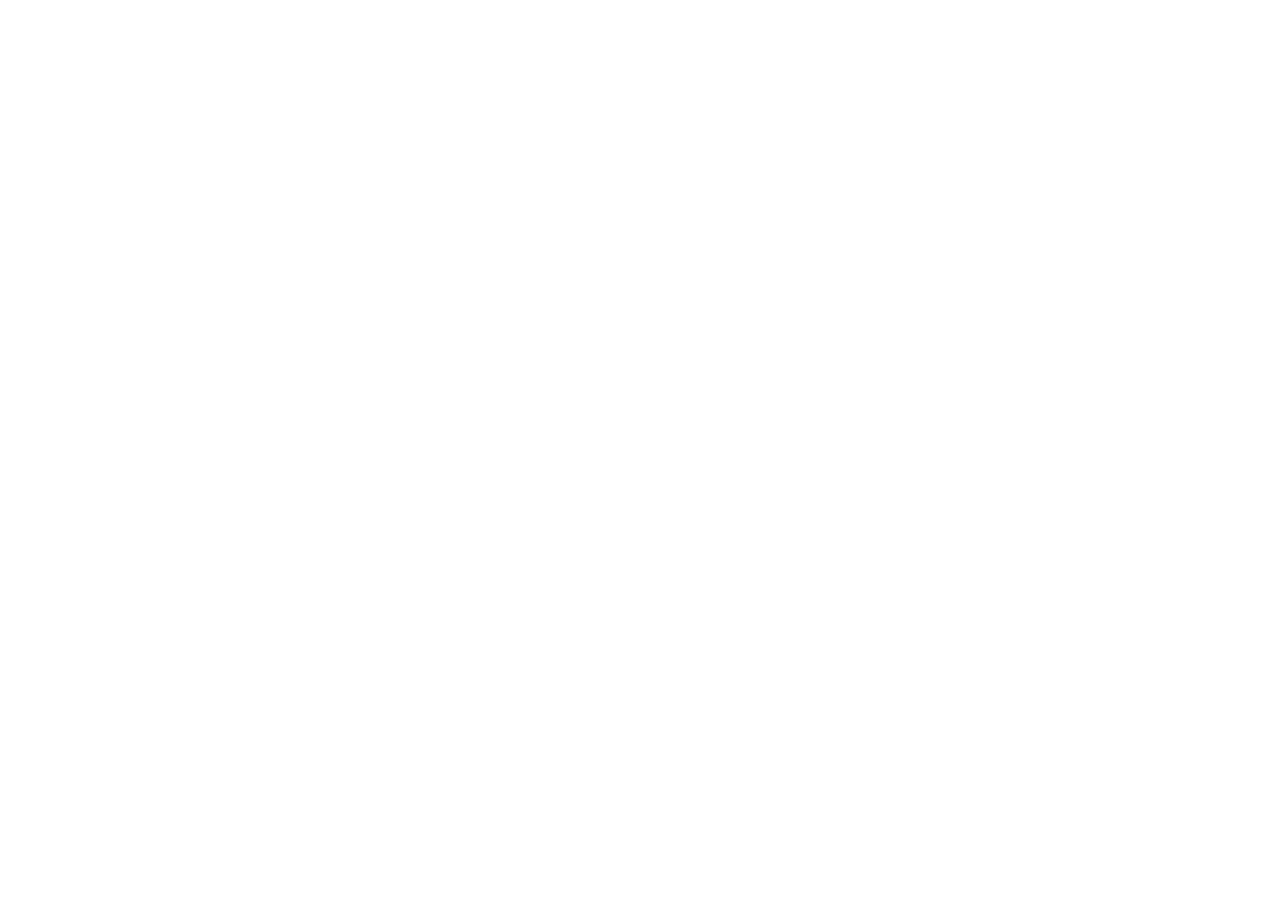
==== index.html @ 6f19cca4 "Matias" ====
<!doctype html>
<html>
<head>
<meta charset="utf-8">
<link type="text/css" rel="stylesheet" href="css/estilo.css">
<link rel="stylesheet" href="https://use.fontawesome.com/releases/v5.2.0/css/all.css" integrity="sha384-hWVjflwFxL6sNzntih27bfxkr27PmbbK/iSvJ+a4+0owXq79v+lsFkW54bOGbiDQ" crossorigin="anonymous">


<title>Home - tituloPagina</title>
</head>

<body>
</body>
</html>
---- css/estilo.css ----
@charset "utf-8";
/* CSS Document */
/*@import url('https://fonts.googleapis.com/css?family=Roboto:300,400,500,700');*/

h1{
font-family:'Roboto', sans-serif;
font-weight: 300;
	
}

.menu{
	
}

.footer{
	
}
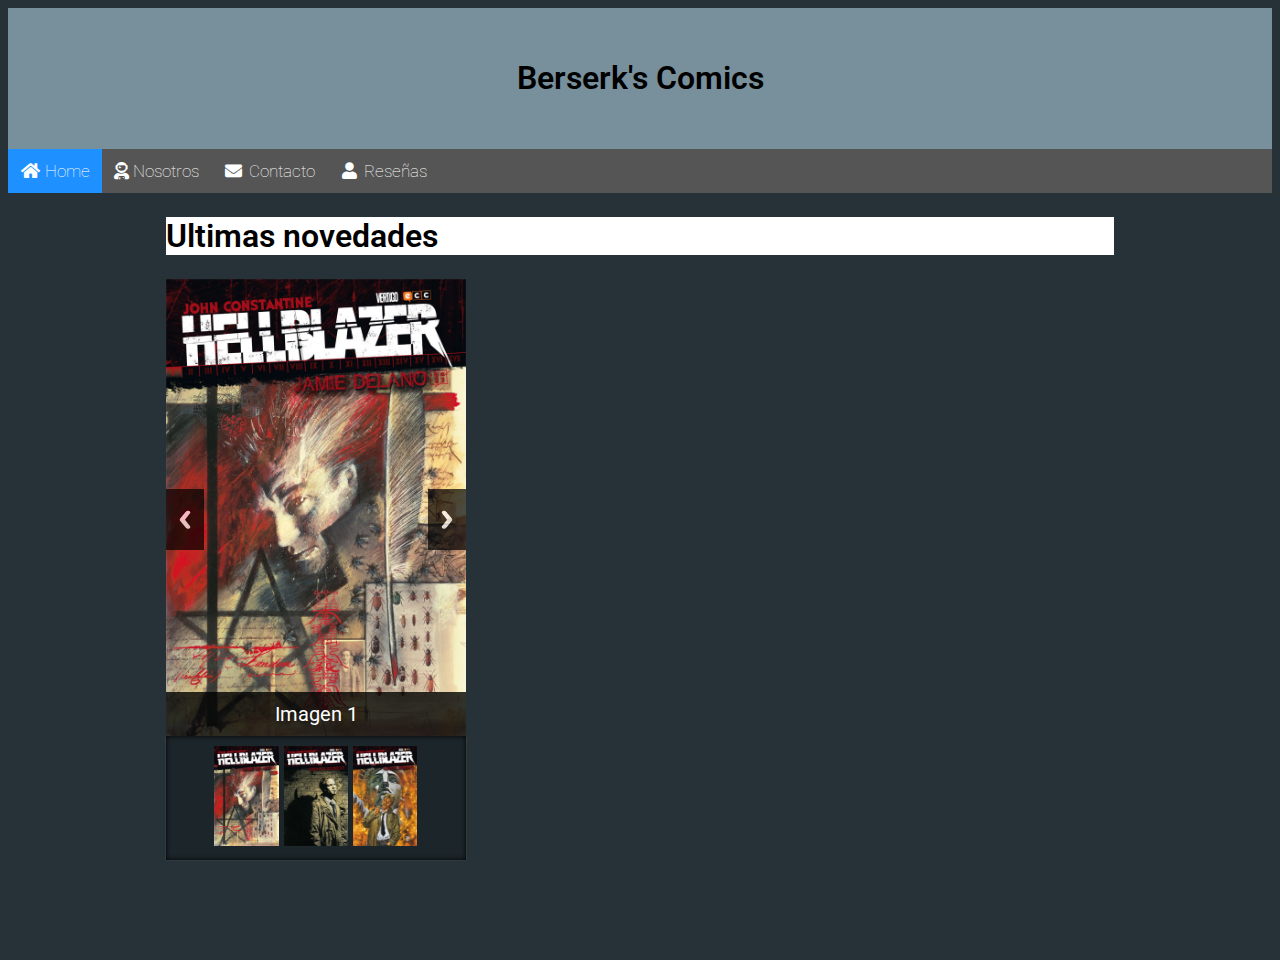
==== commit 19f7f8cd: "Adding slides" ====
--- a/index.html
+++ b/index.html
@@ -2,13 +2,44 @@
 <html>
 <head>
 <meta charset="utf-8">
+<meta name="viewport" content="width=device-width, initial-scale=1.0">
 <link type="text/css" rel="stylesheet" href="css/estilo.css">
-<link rel="stylesheet" href="https://use.fontawesome.com/releases/v5.2.0/css/all.css" integrity="sha384-hWVjflwFxL6sNzntih27bfxkr27PmbbK/iSvJ+a4+0owXq79v+lsFkW54bOGbiDQ" crossorigin="anonymous">
+<link href="css/fontawesome-all.css" type="text/css" rel="stylesheet">
+<link href="https://fonts.googleapis.com/css?family=Roboto:300,400,500,700" rel="stylesheet">
+<link type="text/css" href="css/responsiveslides.css" rel="stylesheet">
+<script src="http://ajax.googleapis.com/ajax/libs/jquery/1.8.3/jquery.min.js"></script>
+<script src="js/responsiveslides.min.js"></script>
+<script src="js/slides.js"></script>	
+<title>Home - Berserk's Comics</title>
+</head>
+<!-- CUERPO --> 
+<body>
+<div class="header">
+	<h1> Berserk's Comics </h1>
+</div>
+<div class="navbar" id="navbar">
+  <a class="active" href="#"><i class="fa fa-fw fa-home"></i> Home</a> 
+  <a href="about.html"><i class="fas fa-user-astronaut"></i> Nosotros</a> 
+  <a href="Contact.html"><i class="fa fa-fw fa-envelope"></i> Contacto</a> 
+  <a href="reseña.html"><i class="fa fa-fw fa-user"></i> Reseñas</a>
+</div>
 
-
-<title>Home - tituloPagina</title>
-</head>
-
-<body>
+<div class="container">
+	<h1 class="my-3 left">Ultimas novedades</h1>
+	<div class="slides_container">
+	<ul class="rslides" id="novedades">
+	<li><img src="images/1.jpg" alt=""><p class="texto">Imagen 1</p></li>
+    <li><img src="images/2.jpg" alt=""><p class="texto">Imagen 2</p></li>
+    <li><img src="images/3.jpg" alt=""><p class="texto">Imagen 3</p></li>
+    </ul>
+    <ul class="rslides_tabs" id="lista">
+      <li><a href="#"><img src="images/1_tn.jpg" alt=""></a></li>
+      <li><a href="#"><img src="images/2_tn.jpg" alt=""></a></li>
+      <li><a href="#"><img src="images/3_tn.jpg" alt=""></a></li>
+    </ul>
+    </div>
+</div>
+	<script src="js/topnav.js"></script>
+	
 </body>
 </html>
--- a/css/estilo.css
+++ b/css/estilo.css
@@ -1,17 +1,308 @@
 @charset "utf-8";
 /* CSS Document */
-/*@import url('https://fonts.googleapis.com/css?family=Roboto:300,400,500,700');*/
-
+body{
+	background: #263238;
+	font-family:'Roboto', sans-serif;
+}
 h1{
-font-family:'Roboto', sans-serif;
-font-weight: 300;
-	
-}
-
-.menu{
-	
-}
-
+font-weight: 600;
+}
+/* Cabecera */
+.header{
+	text-align: center;
+	background: #78909C;
+	padding: 30px;
+	margin-left: auto;
+	margin-right: auto;
+}
+/* Fin cabecera */
+.container{
+	width: 75%;
+	text-align: center;
+	background-color: #FFFFFF;
+	margin-left: auto;
+	margin-right: auto;
+	z-index: auto;
+}
+.left{
+	text-align: left;
+}
+/* MENU */
+.navbar {
+  background-color: #555;
+  overflow: auto;
+	margin: auto;
+	z-index: 3;
+}
+
+/* MENU - links */
+.navbar a {
+  float: left;
+  text-align: center;
+  padding: 12px;
+  color: white;
+  text-decoration: none;
+  font-size: 17px;
+font-family: 'Roboto', sans-serif;
+	font-weight: 100;
+}
+
+/* MENU - links con mouse encima*/
+.navbar a:hover {
+  background-color: #000;
+}
+
+/* MENU - Activo */
+.active {
+  background-color: dodgerblue;
+}
+
+/* MENU Magia responsive  */
+
+.content{
+	padding: 10px;
+}
+/* Menu pegado */
+.static {
+  position: fixed;
+  top: 0;
+  left: 0;
+}
+
+.static + .content {
+  padding-top: 0px;
+}
+/* FORMULARIO */
+.my-3{
+	margin-bottom:24px;
+	margin-top:24px;
+}
+label {
+    display:block;
+    margin-top:20px;
+	text-align: left;
+    letter-spacing:1px;
+	font-size: 16px;
+}
+.formulario {
+    display:block;
+    margin:0 auto;
+    width:510px;
+    color: darkslategray;
+    
+}
+form {
+    margin:0 auto;
+    width:400px;
+}
+ 
+input, textarea {
+    width:380px;
+    height:27px;
+    background:#FFF;
+    border:2px solid violet;
+    padding:10px;
+    margin-top:5px;
+    color:white;
+}
+ 
+textarea {
+    height:150px;
+}
+ 
+#submit {
+    width:85px;
+    height:35px;
+    border:none;
+    margin-top:20px;
+    cursor:pointer;
+	margin-bottom: 20px;
+}
+.error{
+	border:medium solid red;
+}
 .footer{
 	
 }
+
+/* Slides */
+.rslides {
+  margin: 0 auto 40px;
+  }
+
+.slides_container {
+  margin-bottom: 50px;
+  position: relative;
+  float: left;
+  width: auto;
+  }
+
+.slides {
+  position: relative;
+  list-style: none;
+  overflow: hidden;
+  width: 100%;
+  padding: 0;
+  margin: 0;
+  }
+
+.slides li {
+  position: absolute;
+  width: 100%;
+  left: 0;
+  top: 0;
+  }
+
+.slides img {
+  display: block;
+  position: relative;
+  z-index: 1;
+  height: auto;
+  width: 100%;
+  border: 0;
+  }
+
+.slides .texto {
+  display: block;
+  position: absolute;
+  z-index: 2;
+  font-size: 20px;
+  text-shadow: none;
+  color: #fff;
+  background: #000;
+  background: rgba(0,0,0, .8);
+  left: 0;
+  right: 0;
+  bottom: 0;
+  padding: 10px 20px;
+  margin: 0;
+  max-width: none;
+  }
+
+.slides_nav {
+  position: absolute;
+  -webkit-tap-highlight-color: rgba(0,0,0,0);
+  top: 57%;
+  left: 0;
+  opacity: 0.7;
+  z-index: 2;
+  text-indent: -9999px;
+  overflow: hidden;
+  text-decoration: none;
+  height: 61px;
+  width: 38px;
+  background: transparent url(../images/themes.gif)no-repeat left top;
+  margin-top: -150px;
+  }
+
+.slides_nav:active {
+  opacity: 1.0;
+  }
+
+.slides_nav.next {
+  left: auto;
+  background-position: right top;
+  right: 0;
+  }
+
+#lista a {
+  display: inline-block;
+}
+
+#lista img {
+  float: left;
+}
+
+#lista .rslides_here a {
+  background: transparent;
+  box-shadow: 0 0 0 2px #666;
+}
+
+#lista a {
+  padding: 0;
+}
+
+.rslides_tabs {
+  list-style: none;
+  padding: 0;
+  background: rgba(0,0,0,.25);
+  box-shadow: 0 0 1px rgba(255,255,255,.3), inset 0 0 5px rgba(0,0,0,1.0);
+  -moz-box-shadow: 0 0 1px rgba(255,255,255,.3), inset 0 0 5px rgba(0,0,0,1.0);
+  -webkit-box-shadow: 0 0 1px rgba(255,255,255,.3), inset 0 0 5px rgba(0,0,0,1.0);
+  font-size: 18px;
+  list-style: none;
+  margin: 0 auto 50px;
+  max-width: 540px;
+  padding: 10px 0;
+  text-align: center;
+  width: 100%;
+  }
+
+.rslides_tabs li {
+  display: inline;
+  float: none;
+  margin-right: 1px;
+  }
+
+.rslides_tabs a {
+  width: auto;
+  line-height: 20px;
+  padding: 9px 20px;
+  height: auto;
+  background: transparent;
+  display: inline;
+  }
+
+.rslides_tabs li:first-child {
+  margin-left: 0;
+  }
+
+.rslides_tabs .rslides_here a {
+  background: rgba(255,255,255,.1);
+  color: #fff;
+  font-weight: bold;
+  }
+
+@media screen and (min-width: 767px) {
+.static {
+  position: fixed;
+  top: 0;
+  width: 100%;
+}
+}
+@media screen and (min-width: 360px) {
+.static {
+  position: fixed;
+  top: 0;
+  width: 100%;
+}
+}
+@media screen and (max-width: 360px) {
+  .navbar a {
+    float: none;
+    display: block;
+  }
+	.navbar{
+		margin: auto;
+	}
+	.static{
+		width: 100%;
+	}
+	body{
+		margin-left: 0px;
+		margin-right: 0px;
+	}
+}
+
+@media screen and (max-width: 600px) {
+  h1 {
+    font: 24px/50px "Helvetica Neue", Helvetica, Arial, sans-serif;
+    }
+  .callbacks_nav {
+    top: 47%;
+	}
+	.static{
+		width: 100%;
+	}
+  }
+
--- a/css/responsiveslides.css
+++ b/css/responsiveslides.css
@@ -0,0 +1,33 @@
+/*! http://responsiveslides.com v1.55 by @viljamis */
+
+.rslides {
+  position: relative;
+  list-style: none;
+  overflow: hidden;
+  width: 100%;
+  padding: 0;
+  margin: 0;
+  }
+
+.rslides li {
+  -webkit-backface-visibility: hidden;
+  position: absolute;
+  display: none;
+  width: 100%;
+  left: 0;
+  top: 0;
+  }
+
+.rslides li:first-child {
+  position: relative;
+  display: block;
+  float: left;
+  }
+
+.rslides img {
+  display: block;
+  height: auto;
+  float: left;
+  width: 100%;
+  border: 0;
+  }
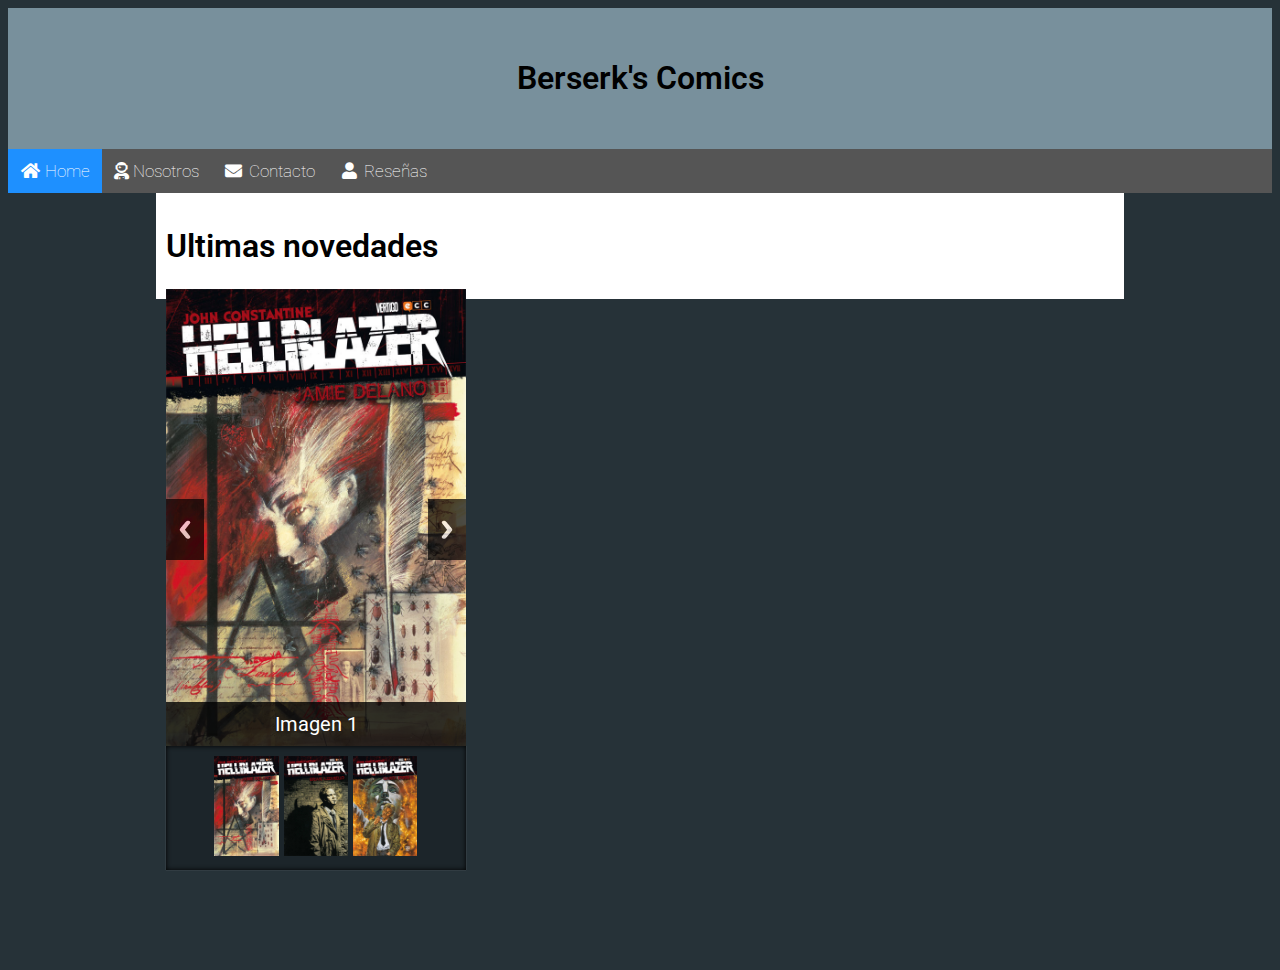
==== commit d4b05519: "Adding about and repair formulary" ====
--- a/index.html
+++ b/index.html
@@ -1,45 +1,54 @@
 <!doctype html>
 <html>
-<head>
-<meta charset="utf-8">
-<meta name="viewport" content="width=device-width, initial-scale=1.0">
-<link type="text/css" rel="stylesheet" href="css/estilo.css">
-<link href="css/fontawesome-all.css" type="text/css" rel="stylesheet">
-<link href="https://fonts.googleapis.com/css?family=Roboto:300,400,500,700" rel="stylesheet">
-<link type="text/css" href="css/responsiveslides.css" rel="stylesheet">
-<script src="http://ajax.googleapis.com/ajax/libs/jquery/1.8.3/jquery.min.js"></script>
-<script src="js/responsiveslides.min.js"></script>
-<script src="js/slides.js"></script>	
-<title>Home - Berserk's Comics</title>
-</head>
-<!-- CUERPO --> 
-<body>
-<div class="header">
-	<h1> Berserk's Comics </h1>
-</div>
-<div class="navbar" id="navbar">
-  <a class="active" href="#"><i class="fa fa-fw fa-home"></i> Home</a> 
-  <a href="about.html"><i class="fas fa-user-astronaut"></i> Nosotros</a> 
-  <a href="Contact.html"><i class="fa fa-fw fa-envelope"></i> Contacto</a> 
-  <a href="reseña.html"><i class="fa fa-fw fa-user"></i> Reseñas</a>
-</div>
 
-<div class="container">
-	<h1 class="my-3 left">Ultimas novedades</h1>
-	<div class="slides_container">
-	<ul class="rslides" id="novedades">
-	<li><img src="images/1.jpg" alt=""><p class="texto">Imagen 1</p></li>
-    <li><img src="images/2.jpg" alt=""><p class="texto">Imagen 2</p></li>
-    <li><img src="images/3.jpg" alt=""><p class="texto">Imagen 3</p></li>
-    </ul>
-    <ul class="rslides_tabs" id="lista">
-      <li><a href="#"><img src="images/1_tn.jpg" alt=""></a></li>
-      <li><a href="#"><img src="images/2_tn.jpg" alt=""></a></li>
-      <li><a href="#"><img src="images/3_tn.jpg" alt=""></a></li>
-    </ul>
-    </div>
-</div>
-	<script src="js/topnav.js"></script>
-	
-</body>
+    <head>
+        <meta charset="utf-8">
+        <meta name="viewport" content="width=device-width, initial-scale=1.0">
+        <link type="text/css" rel="stylesheet" href="css/estilo.css">
+        <link href="css/fontawesome-all.css" type="text/css" rel="stylesheet">
+        <link href="https://fonts.googleapis.com/css?family=Roboto:300,400,500,700" rel="stylesheet">
+        <link type="text/css" href="css/responsiveslides.css" rel="stylesheet">
+        <script src="http://ajax.googleapis.com/ajax/libs/jquery/1.8.3/jquery.min.js"></script>
+        <script src="js/responsiveslides.min.js"></script>
+        <script src="js/slides.js"></script>	
+
+        <!--favicon-->
+        <link rel="icon" href="images/home.png">
+
+
+
+        <title>Home - Berserk's Comics</title>
+    </head>
+
+    <!-- CUERPO --> 
+
+    <body>
+        <div class="header">
+            <h1> Berserk's Comics </h1>
+        </div>
+        <div class="navbar" id="navbar">
+            <a class="active" href="#"><i class="fa fa-fw fa-home"></i> Home</a> 
+            <a href="about.html"><i class="fas fa-user-astronaut"></i> Nosotros</a> 
+            <a href="Contact.html"><i class="fa fa-fw fa-envelope"></i> Contacto</a> 
+            <a href="reseña.html"><i class="fa fa-fw fa-user"></i> Reseñas</a>
+        </div>
+
+        <div class="container">
+            <h1 class="my-3 left">Ultimas novedades</h1>
+            <div class="slides_container">
+                <ul class="rslides" id="novedades">
+                    <li><img src="images/1.jpg" alt=""><p class="texto">Imagen 1</p></li>
+                    <li><img src="images/2.jpg" alt=""><p class="texto">Imagen 2</p></li>
+                    <li><img src="images/3.jpg" alt=""><p class="texto">Imagen 3</p></li>
+                </ul>
+                <ul class="rslides_tabs" id="lista">
+                    <li><a href="#"><img src="images/1_tn.jpg" alt=""></a></li>
+                    <li><a href="#"><img src="images/2_tn.jpg" alt=""></a></li>
+                    <li><a href="#"><img src="images/3_tn.jpg" alt=""></a></li>
+                </ul>
+            </div>
+        </div>
+        <script src="js/topnav.js"></script>
+
+    </body>
 </html>
--- a/css/estilo.css
+++ b/css/estilo.css
@@ -1,308 +1,404 @@
 @charset "utf-8";
 /* CSS Document */
+
 body{
-	background: #263238;
-	font-family:'Roboto', sans-serif;
-}
+    background: #263238;
+    font-family:'Roboto', sans-serif;
+}
+
 h1{
-font-weight: 600;
-}
+    font-weight: 600;
+}
+
 /* Cabecera */
 .header{
-	text-align: center;
-	background: #78909C;
-	padding: 30px;
-	margin-left: auto;
-	margin-right: auto;
+    text-align: center;
+    background: #78909C;
+    padding: 30px;
+    margin-left: auto;
+    margin-right: auto;
 }
 /* Fin cabecera */
+
 .container{
-	width: 75%;
-	text-align: center;
-	background-color: #FFFFFF;
-	margin-left: auto;
-	margin-right: auto;
-	z-index: auto;
+    width: 75%;
+    text-align: center;
+    background-color: #FFFFFF;
+    margin-left: auto;
+    margin-right: auto;
+    z-index: auto;
+    padding: 10px;
 }
 .left{
-	text-align: left;
-}
+    text-align: left;
+}
+
 /* MENU */
 .navbar {
-  background-color: #555;
-  overflow: auto;
-	margin: auto;
-	z-index: 3;
+    background-color: #555;
+    overflow: auto;
+    margin: auto;
+    z-index: 3;
 }
 
 /* MENU - links */
 .navbar a {
-  float: left;
-  text-align: center;
-  padding: 12px;
-  color: white;
-  text-decoration: none;
-  font-size: 17px;
-font-family: 'Roboto', sans-serif;
-	font-weight: 100;
+    float: left;
+    text-align: center;
+    padding: 12px;
+    color: white;
+    text-decoration: none;
+    font-size: 17px;
+    font-family: 'Roboto', sans-serif;
+    font-weight: 100;
 }
 
 /* MENU - links con mouse encima*/
 .navbar a:hover {
-  background-color: #000;
+    background-color: #000;
 }
 
 /* MENU - Activo */
 .active {
-  background-color: dodgerblue;
+    background-color: dodgerblue;
 }
 
 /* MENU Magia responsive  */
 
 .content{
-	padding: 10px;
+    padding: 10px;
 }
 /* Menu pegado */
 .static {
-  position: fixed;
-  top: 0;
-  left: 0;
+    position: fixed;
+    top: 0;
+    left: 0;
 }
 
 .static + .content {
-  padding-top: 0px;
-}
+    padding-top: 0px;
+}
+
+/* Contenedor de About */
+
+.row:after {
+    content: "";
+    display: table;
+    clear: both;
+}
+
+
+/* ESTILOS PARA CARDS */
+.card {
+    box-shadow: 0 4px 8px 0 rgba(0, 0, 0, 0.2);
+    max-width: 300px;
+    margin: 15px;
+    text-align: center;
+    float: left;
+
+}
+
+.title {
+    color: grey;
+    font-size: 18px;
+}
+
+button {
+    border: none;
+    outline: 0;
+    display: inline-block;
+    padding: 8px;
+    color: white;
+    background-color: #000;
+    text-align: center;
+    cursor: pointer;
+    width: 100%;
+    font-size: 18px;
+}
+
+a {
+    text-decoration: none;
+    font-size: 22px;
+    color: black;
+}
+
+button:hover, a:hover {
+    opacity: 0.7;
+}
+
+
+/* On mouse-over, add a deeper shadow */
+.card:hover {
+    box-shadow: 0 8px 16px 0 rgba(0,0,0,0.2);
+}
+
+/* Add some padding inside the card container */
+.contenedor {
+    padding: 2px 16px;
+}
+
+
 /* FORMULARIO */
+
 .my-3{
-	margin-bottom:24px;
-	margin-top:24px;
-}
+    margin-bottom:24px;
+    margin-top:24px;
+}
+
 label {
     display:block;
     margin-top:20px;
-	text-align: left;
+    text-align: left;
     letter-spacing:1px;
-	font-size: 16px;
+    font-size: 16px;
+    font-weight: bold;
+    margin-bottom: 5px;
+
+
 }
 .formulario {
-    display:block;
-    margin:0 auto;
-    width:510px;
     color: darkslategray;
-    
-}
+    background-color: #f2f2f2;
+    padding: 20px;
+    border-radius: 5px;
+}
+
 form {
     margin:0 auto;
-    width:400px;
-}
- 
+    width:100%;
+}
+
 input, textarea {
-    width:380px;
+    /*width:380px;*/
+    float: left;
+    width: 95%;
     height:27px;
     background:#FFF;
     border:2px solid violet;
+    border-radius: 3px;
     padding:10px;
-    margin-top:5px;
-    color:white;
-}
- 
+    margin-bottom: 10px;
+    color:darkblue;
+    resize: vertical;
+}
+
 textarea {
     height:150px;
 }
- 
+
 #submit {
     width:85px;
     height:35px;
     border:none;
-    margin-top:20px;
+    margin-top:5px;
     cursor:pointer;
-	margin-bottom: 20px;
-}
+    margin-bottom: 20px;
+    background-color: #4CAF50;
+    color:white;
+    border-radius: 5px;
+    padding: 10px;
+    font-weight: bold;
+    float:none;
+}
+
 .error{
-	border:medium solid red;
-}
-.footer{
-	
+    border:medium solid red;
+}
+
+
+/* Pie de pagina */
+footer{
+    background-color: darkslategrey;
+    color:white;
+    padding: 5px;
 }
 
 /* Slides */
 .rslides {
-  margin: 0 auto 40px;
-  }
+    margin: 0 auto 40px;
+}
 
 .slides_container {
-  margin-bottom: 50px;
-  position: relative;
-  float: left;
-  width: auto;
-  }
+    margin-bottom: 50px;
+    position: relative;
+    float: left;
+    width: auto;
+}
 
 .slides {
-  position: relative;
-  list-style: none;
-  overflow: hidden;
-  width: 100%;
-  padding: 0;
-  margin: 0;
-  }
+    position: relative;
+    list-style: none;
+    overflow: hidden;
+    width: 100%;
+    padding: 0;
+    margin: 0;
+}
 
 .slides li {
-  position: absolute;
-  width: 100%;
-  left: 0;
-  top: 0;
-  }
+    position: absolute;
+    width: 100%;
+    left: 0;
+    top: 0;
+}
 
 .slides img {
-  display: block;
-  position: relative;
-  z-index: 1;
-  height: auto;
-  width: 100%;
-  border: 0;
-  }
+    display: block;
+    position: relative;
+    z-index: 1;
+    height: auto;
+    width: 100%;
+    border: 0;
+}
 
 .slides .texto {
-  display: block;
-  position: absolute;
-  z-index: 2;
-  font-size: 20px;
-  text-shadow: none;
-  color: #fff;
-  background: #000;
-  background: rgba(0,0,0, .8);
-  left: 0;
-  right: 0;
-  bottom: 0;
-  padding: 10px 20px;
-  margin: 0;
-  max-width: none;
-  }
+    display: block;
+    position: absolute;
+    z-index: 2;
+    font-size: 20px;
+    text-shadow: none;
+    color: #fff;
+    background: #000;
+    background: rgba(0,0,0, .8);
+    left: 0;
+    right: 0;
+    bottom: 0;
+    padding: 10px 20px;
+    margin: 0;
+    max-width: none;
+}
 
 .slides_nav {
-  position: absolute;
-  -webkit-tap-highlight-color: rgba(0,0,0,0);
-  top: 57%;
-  left: 0;
-  opacity: 0.7;
-  z-index: 2;
-  text-indent: -9999px;
-  overflow: hidden;
-  text-decoration: none;
-  height: 61px;
-  width: 38px;
-  background: transparent url(../images/themes.gif)no-repeat left top;
-  margin-top: -150px;
-  }
+    position: absolute;
+    -webkit-tap-highlight-color: rgba(0,0,0,0);
+    top: 57%;
+    left: 0;
+    opacity: 0.7;
+    z-index: 2;
+    text-indent: -9999px;
+    overflow: hidden;
+    text-decoration: none;
+    height: 61px;
+    width: 38px;
+    background: transparent url(../images/themes.gif)no-repeat left top;
+    margin-top: -150px;
+}
 
 .slides_nav:active {
-  opacity: 1.0;
-  }
+    opacity: 1.0;
+}
 
 .slides_nav.next {
-  left: auto;
-  background-position: right top;
-  right: 0;
-  }
+    left: auto;
+    background-position: right top;
+    right: 0;
+}
 
 #lista a {
-  display: inline-block;
+    display: inline-block;
 }
 
 #lista img {
-  float: left;
+    float: left;
 }
 
 #lista .rslides_here a {
-  background: transparent;
-  box-shadow: 0 0 0 2px #666;
+    background: transparent;
+    box-shadow: 0 0 0 2px #666;
 }
 
 #lista a {
-  padding: 0;
+    padding: 0;
 }
 
 .rslides_tabs {
-  list-style: none;
-  padding: 0;
-  background: rgba(0,0,0,.25);
-  box-shadow: 0 0 1px rgba(255,255,255,.3), inset 0 0 5px rgba(0,0,0,1.0);
-  -moz-box-shadow: 0 0 1px rgba(255,255,255,.3), inset 0 0 5px rgba(0,0,0,1.0);
-  -webkit-box-shadow: 0 0 1px rgba(255,255,255,.3), inset 0 0 5px rgba(0,0,0,1.0);
-  font-size: 18px;
-  list-style: none;
-  margin: 0 auto 50px;
-  max-width: 540px;
-  padding: 10px 0;
-  text-align: center;
-  width: 100%;
-  }
+    list-style: none;
+    padding: 0;
+    background: rgba(0,0,0,.25);
+    box-shadow: 0 0 1px rgba(255,255,255,.3), inset 0 0 5px rgba(0,0,0,1.0);
+    -moz-box-shadow: 0 0 1px rgba(255,255,255,.3), inset 0 0 5px rgba(0,0,0,1.0);
+    -webkit-box-shadow: 0 0 1px rgba(255,255,255,.3), inset 0 0 5px rgba(0,0,0,1.0);
+    font-size: 18px;
+    list-style: none;
+    margin: 0 auto 50px;
+    max-width: 540px;
+    padding: 10px 0;
+    text-align: center;
+    width: 100%;
+}
 
 .rslides_tabs li {
-  display: inline;
-  float: none;
-  margin-right: 1px;
-  }
+    display: inline;
+    float: none;
+    margin-right: 1px;
+}
 
 .rslides_tabs a {
-  width: auto;
-  line-height: 20px;
-  padding: 9px 20px;
-  height: auto;
-  background: transparent;
-  display: inline;
-  }
+    width: auto;
+    line-height: 20px;
+    padding: 9px 20px;
+    height: auto;
+    background: transparent;
+    display: inline;
+}
 
 .rslides_tabs li:first-child {
-  margin-left: 0;
-  }
+    margin-left: 0;
+}
 
 .rslides_tabs .rslides_here a {
-  background: rgba(255,255,255,.1);
-  color: #fff;
-  font-weight: bold;
-  }
+    background: rgba(255,255,255,.1);
+    color: #fff;
+    font-weight: bold;
+}
 
 @media screen and (min-width: 767px) {
-.static {
-  position: fixed;
-  top: 0;
-  width: 100%;
-}
-}
+    .static {
+        position: fixed;
+        top: 0;
+        width: 100%;
+    }
+}
+
+
+
 @media screen and (min-width: 360px) {
-.static {
-  position: fixed;
-  top: 0;
-  width: 100%;
-}
+    .static {
+        position: fixed;
+        top: 0;
+        width: 100%;
+    }
 }
 @media screen and (max-width: 360px) {
-  .navbar a {
-    float: none;
-    display: block;
-  }
-	.navbar{
-		margin: auto;
-	}
-	.static{
-		width: 100%;
-	}
-	body{
-		margin-left: 0px;
-		margin-right: 0px;
-	}
+    .navbar a {
+        float: none;
+        display: block;
+    }
+    .navbar{
+        margin: auto;
+    }
+    .static{
+        width: 100%;
+    }
+    body{
+        margin-left: 0px;
+        margin-right: 0px;
+    }
+
+    input{
+        width: 90%;
+    }
+
+    textArea{
+        width: 90%;
+    }
 }
 
 @media screen and (max-width: 600px) {
-  h1 {
-    font: 24px/50px "Helvetica Neue", Helvetica, Arial, sans-serif;
-    }
-  .callbacks_nav {
-    top: 47%;
-	}
-	.static{
-		width: 100%;
-	}
-  }
-
+    .callbacks_nav {
+        top: 47%;
+    }
+    .static{
+        width: 100%;
+    }
+}
+
--- a/css/responsiveslides.css
+++ b/css/responsiveslides.css
@@ -1,33 +1,33 @@
 /*! http://responsiveslides.com v1.55 by @viljamis */
 
 .rslides {
-  position: relative;
-  list-style: none;
-  overflow: hidden;
-  width: 100%;
-  padding: 0;
-  margin: 0;
-  }
+    position: relative;
+    list-style: none;
+    overflow: hidden;
+    width: 100%;
+    padding: 0;
+    margin: 0;
+}
 
 .rslides li {
-  -webkit-backface-visibility: hidden;
-  position: absolute;
-  display: none;
-  width: 100%;
-  left: 0;
-  top: 0;
-  }
+    -webkit-backface-visibility: hidden;
+    position: absolute;
+    display: none;
+    width: 100%;
+    left: 0;
+    top: 0;
+}
 
 .rslides li:first-child {
-  position: relative;
-  display: block;
-  float: left;
-  }
+    position: relative;
+    display: block;
+    float: left;
+}
 
 .rslides img {
-  display: block;
-  height: auto;
-  float: left;
-  width: 100%;
-  border: 0;
-  }
+    display: block;
+    height: auto;
+    float: left;
+    width: 100%;
+    border: 0;
+}
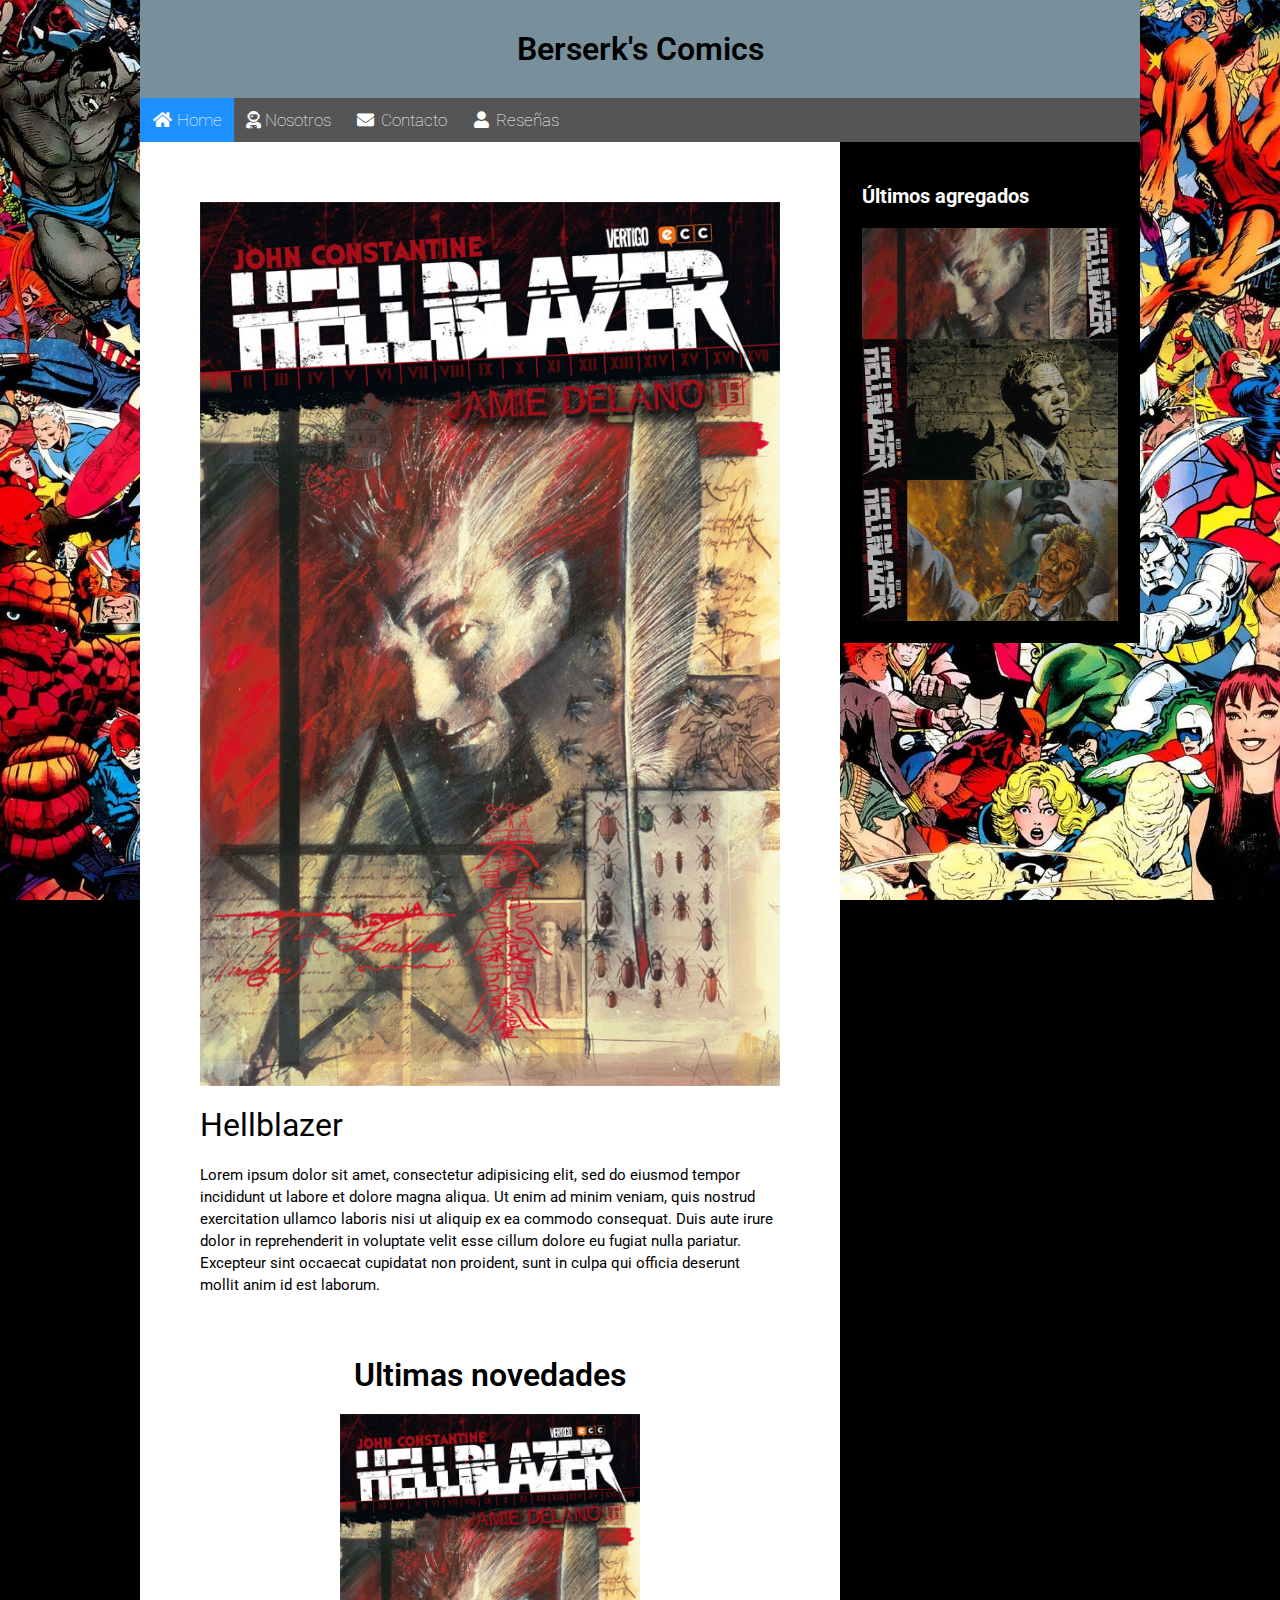
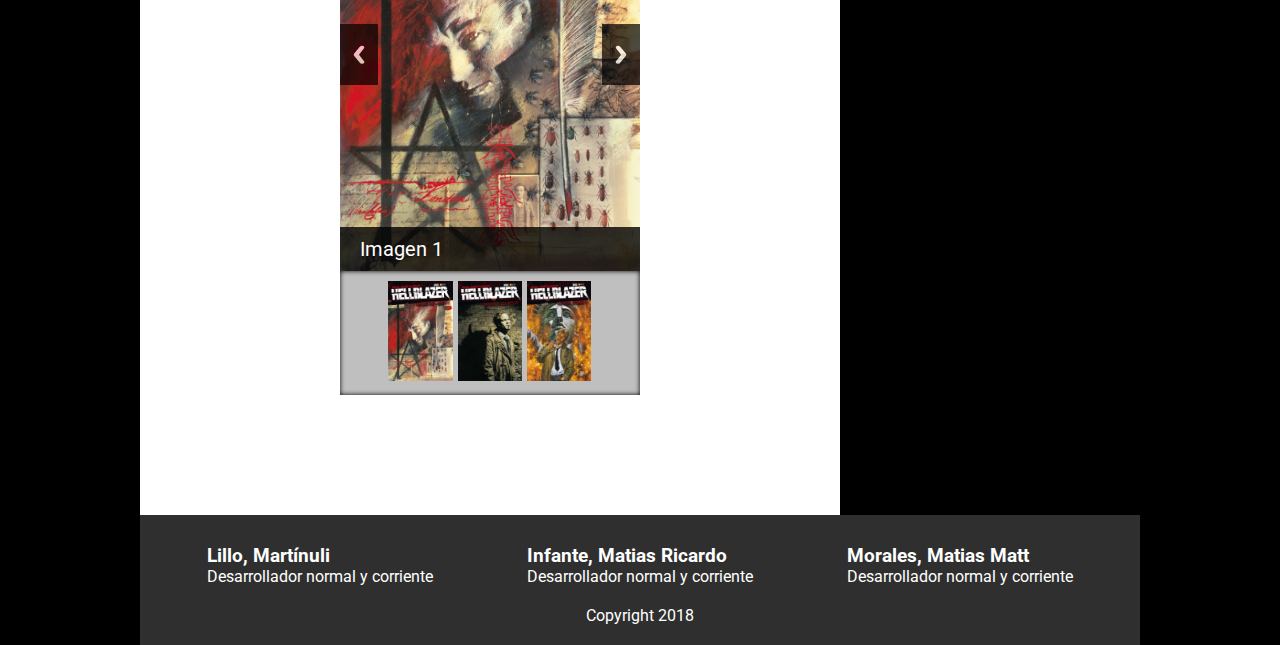
==== commit 185c43a7: "Main, container-main, aside, footer..." ====
--- a/index.html
+++ b/index.html
@@ -1,6 +1,5 @@
 <!doctype html>
 <html>
-
     <head>
         <meta charset="utf-8">
         <meta name="viewport" content="width=device-width, initial-scale=1.0">
@@ -11,42 +10,98 @@
         <script src="http://ajax.googleapis.com/ajax/libs/jquery/1.8.3/jquery.min.js"></script>
         <script src="js/responsiveslides.min.js"></script>
         <script src="js/slides.js"></script>	
-
-        <!--favicon-->
-        <link rel="icon" href="images/home.png">
-
-
-
         <title>Home - Berserk's Comics</title>
     </head>
+    <!-- CUERPO --> 
+    <body>
+        <div class="contenedor-principal">
+            <header>
+                <div class="header">
+                    <h1> Berserk's Comics </h1>
+                </div>
+                <div class="navbar" id="navbar">
+                    <a class="active" href="#"><i class="fa fa-fw fa-home"></i> Home</a> 
+                    <a href="about.html"><i class="fas fa-user-astronaut"></i> Nosotros</a> 
+                    <a href="Contact.html"><i class="fa fa-fw fa-envelope"></i> Contacto</a> 
+                    <a href="reseña.html"><i class="fa fa-fw fa-user"></i> Reseñas</a>
+                </div>
+            </header>
+            <section class="main">
+                <article class="articulo">
+                    <div class="portada">
+                        <img src="images/1.jpg" alt="Todavia no lo leo">
+                    </div>
+                    <h2>Hellblazer </h2>
+                    <div class="texto">
+                        <p class="parrafo">Lorem ipsum dolor sit amet, consectetur adipisicing elit, sed do eiusmod
+                            tempor incididunt ut labore et dolore magna aliqua. Ut enim ad minim veniam,
+                            quis nostrud exercitation ullamco laboris nisi ut aliquip ex ea commodo
+                            consequat. Duis aute irure dolor in reprehenderit in voluptate velit esse
+                            cillum dolore eu fugiat nulla pariatur. Excepteur sint occaecat cupidatat non
+                            proident, sunt in culpa qui officia deserunt mollit anim id est laborum.<p>
+                    </div>
+                </article>
+                <div class="slides_contenedor">
+                    <h1 class="titulo">Ultimas novedades</h1>
+                    <div class="centrar">
+                        <div class="slides_container">
+                            <ul class="rslides" id="novedades">
+                                <li><img src="images/1.jpg" alt=""><p class="texto">Imagen 1</p></li>
+                                <li><img src="images/2.jpg" alt=""><p class="texto">Imagen 2</p></li>
+                                <li><img src="images/3.jpg" alt=""><p class="texto">Imagen 3</p></li>
+                            </ul>
+                            <ul class="rslides_tabs" id="lista">
+                                <li><a href="#"><img src="images/1_tn.jpg" alt=""></a></li>
+                                <li><a href="#"><img src="images/2_tn.jpg" alt=""></a></li>
+                                <li><a href="#"><img src="images/3_tn.jpg" alt=""></a></li>
+                            </ul>
+                        </div>
+                    </div>
+                </div>
+            </section>
+            <aside>
+                <div class="contenedor-comics">
+                    <h2>Últimos agregados</h2>
+                    <article class="aside-articulo">
+                        <div class="novedad">
+                            <img src="images/lateral1.jpg">
+                        </div>
+                    </article>
+                    <article class="aside-articulo">
+                        <div class="novedad">
 
-    <!-- CUERPO --> 
+                            <img src="images/lateral2.jpg">
+                        </div>
 
-    <body>
-        <div class="header">
-            <h1> Berserk's Comics </h1>
-        </div>
-        <div class="navbar" id="navbar">
-            <a class="active" href="#"><i class="fa fa-fw fa-home"></i> Home</a> 
-            <a href="about.html"><i class="fas fa-user-astronaut"></i> Nosotros</a> 
-            <a href="Contact.html"><i class="fa fa-fw fa-envelope"></i> Contacto</a> 
-            <a href="reseña.html"><i class="fa fa-fw fa-user"></i> Reseñas</a>
-        </div>
+                    </article>
+                    <article class="aside-articulo">
+                        <div class="novedad">
 
-        <div class="container">
-            <h1 class="my-3 left">Ultimas novedades</h1>
-            <div class="slides_container">
-                <ul class="rslides" id="novedades">
-                    <li><img src="images/1.jpg" alt=""><p class="texto">Imagen 1</p></li>
-                    <li><img src="images/2.jpg" alt=""><p class="texto">Imagen 2</p></li>
-                    <li><img src="images/3.jpg" alt=""><p class="texto">Imagen 3</p></li>
-                </ul>
-                <ul class="rslides_tabs" id="lista">
-                    <li><a href="#"><img src="images/1_tn.jpg" alt=""></a></li>
-                    <li><a href="#"><img src="images/2_tn.jpg" alt=""></a></li>
-                    <li><a href="#"><img src="images/3_tn.jpg" alt=""></a></li>
-                </ul>
-            </div>
+                            <img src="images/lateral3.jpg">
+                        </div>
+
+                    </article>
+                </div>
+            </aside>
+            <footer>
+                <div class="autores">
+                    <div class="autor">
+                        <h3>Lillo, Martínuli</h3>
+                        <p class="subtitulo">Desarrollador normal y corriente</p>
+                    </div>
+                    <div class="autor">
+                        <h3>Infante, Matias Ricardo</h3>
+                        <p class="subtitulo">Desarrollador normal y corriente</p>
+                    </div>
+                    <div class="autor">
+                        <h3>Morales, Matias Matt</h3>
+                        <p class="subtitulo">Desarrollador normal y corriente</p>
+                    </div>
+                </div>
+                <div class="derechos">
+                    <p>Copyright 2018</p>
+                </div>
+            </footer>
         </div>
         <script src="js/topnav.js"></script>
 
--- a/css/estilo.css
+++ b/css/estilo.css
@@ -1,15 +1,24 @@
 @charset "utf-8";
 /* CSS Document */
+*{
+    margin: 0;
+    padding: 0;
+    box-sizing: border-box;
+    -webkit-box-sizing: border-box;
+    -moz-box-sizing: border-box;
+
+}
 
 body{
     background: #263238;
+    background: #000 url('../images/fondo.jpg');
+    background-size: cover;
+    background-attachment: fixed; 
     font-family:'Roboto', sans-serif;
 }
-
 h1{
     font-weight: 600;
 }
-
 /* Cabecera */
 .header{
     text-align: center;
@@ -19,7 +28,6 @@
     margin-right: auto;
 }
 /* Fin cabecera */
-
 .container{
     width: 75%;
     text-align: center;
@@ -27,12 +35,12 @@
     margin-left: auto;
     margin-right: auto;
     z-index: auto;
-    padding: 10px;
+    padding-right: 15px;
+    padding-left: 15px;
 }
 .left{
     text-align: left;
 }
-
 /* MENU */
 .navbar {
     background-color: #555;
@@ -79,107 +87,124 @@
     padding-top: 0px;
 }
 
-/* Contenedor de About */
-
-.row:after {
-    content: "";
-    display: table;
-    clear: both;
-}
-
-
-/* ESTILOS PARA CARDS */
-.card {
-    box-shadow: 0 4px 8px 0 rgba(0, 0, 0, 0.2);
-    max-width: 300px;
-    margin: 15px;
-    text-align: center;
-    float: left;
-
-}
-
-.title {
-    color: grey;
-    font-size: 18px;
-}
-
-button {
-    border: none;
-    outline: 0;
-    display: inline-block;
-    padding: 8px;
-    color: white;
-    background-color: #000;
-    text-align: center;
-    cursor: pointer;
-    width: 100%;
-    font-size: 18px;
-}
-
-a {
-    text-decoration: none;
-    font-size: 22px;
-    color: black;
-}
-
-button:hover, a:hover {
+/* Inicio de la pagína*/
+header{
+    width: 100%;
+}
+
+.contenedor-principal{
+    margin:auto;
+    width: 90%;
+    max-width: 1000px;
+    display: flex;
+    flex-direction: row;
+    flex-wrap: wrap;
+}
+.main{
+    background: #fff;
+    padding: 20px;
+    width: 70%;
+}
+.main .articulo{
+    padding: 20px;
+    margin: 20px;
+}
+.main .articulo .portada{
+    margin-bottom: 20px;
+}
+.main .articulo .portada img{
+    width: 100%;
+    vertical-align: top;
+}
+.main .articulo h2{
+    margin-bottom: 20px;
+    font-weight: normal;
+    font-size: 32px;
+}
+.main .articulo p{
+    margin-bottom: 20px;
+    font-size :15px;
+    line-height: 22px;
+}
+aside {
+    width: 30%;
+    /*background: #000;*/
+    
+}
+aside .contenedor-comics{
+    padding: 22px;
+    background: #000;
+}
+aside h2{
+    color:#fff;
+    font-size: 20px;
+    margin-bottom: 20px;
+    margin-top: 20px;
+}
+aside .aside-articulo{
+}
+aside .aside-articulo .novedad{
+    margin-bottom: 0;
+}
+aside .aside-articulo .novedad img{
+    width: 100%;
+    vertical-align: top;
     opacity: 0.7;
 }
-
-
-/* On mouse-over, add a deeper shadow */
-.card:hover {
-    box-shadow: 0 8px 16px 0 rgba(0,0,0,0.2);
-}
-
-/* Add some padding inside the card container */
-.contenedor {
-    padding: 2px 16px;
-}
-
-
+aside .aside-articulo .novedad img:hover{
+    opacity: 1;
+}
+/*Inicio de footer*/
+footer{
+    width: 100%;
+    padding: 20px;
+    background: #2f2f2f;
+    color: #fff;
+}
+footer .autores{
+    display: flex;
+    flex-direction: row;
+    justify-content: space-around;
+    margin-bottom: 20px;
+    margin-top: 10px;
+}
+footer p{
+    text-align: center;
+}
+/*Fin de footer*/
+/*Fin inicio de pagína*/
 /* FORMULARIO */
-
 .my-3{
     margin-bottom:24px;
     margin-top:24px;
 }
-
 label {
     display:block;
     margin-top:20px;
     text-align: left;
     letter-spacing:1px;
     font-size: 16px;
-    font-weight: bold;
-    margin-bottom: 5px;
-
-
 }
 .formulario {
+    display:block;
+    margin:0 auto;
+    width:510px;
     color: darkslategray;
-    background-color: #f2f2f2;
-    padding: 20px;
-    border-radius: 5px;
-}
-
+
+}
 form {
     margin:0 auto;
-    width:100%;
+    width:400px;
 }
 
 input, textarea {
-    /*width:380px;*/
-    float: left;
-    width: 95%;
+    width:380px;
     height:27px;
     background:#FFF;
     border:2px solid violet;
-    border-radius: 3px;
     padding:10px;
-    margin-bottom: 10px;
-    color:darkblue;
-    resize: vertical;
+    margin-top:5px;
+    color:white;
 }
 
 textarea {
@@ -190,41 +215,37 @@
     width:85px;
     height:35px;
     border:none;
-    margin-top:5px;
+    margin-top:20px;
     cursor:pointer;
     margin-bottom: 20px;
-    background-color: #4CAF50;
-    color:white;
-    border-radius: 5px;
-    padding: 10px;
-    font-weight: bold;
-    float:none;
-}
-
+}
 .error{
     border:medium solid red;
 }
-
-
-/* Pie de pagina */
-footer{
-    background-color: darkslategrey;
-    color:white;
-    padding: 5px;
+.footer{
+
 }
 
 /* Slides */
+.slides_contenedor .titulo{
+    text-align: center;
+    font-size: 32px;
+    margin-bottom: 20px;
+    margin-top: 20px;
+}
 .rslides {
     margin: 0 auto 40px;
 }
-
+.centrar{
+    display: flex;
+    justify-content: center;
+}
 .slides_container {
     margin-bottom: 50px;
     position: relative;
     float: left;
     width: auto;
 }
-
 .slides {
     position: relative;
     list-style: none;
@@ -357,16 +378,15 @@
         top: 0;
         width: 100%;
     }
-}
-
-
-
+
+}
 @media screen and (min-width: 360px) {
     .static {
         position: fixed;
         top: 0;
         width: 100%;
     }
+
 }
 @media screen and (max-width: 360px) {
     .navbar a {
@@ -383,14 +403,6 @@
         margin-left: 0px;
         margin-right: 0px;
     }
-
-    input{
-        width: 90%;
-    }
-
-    textArea{
-        width: 90%;
-    }
 }
 
 @media screen and (max-width: 600px) {
@@ -401,4 +413,22 @@
         width: 100%;
     }
 }
-
+@media (max-width: 575.98px) {}
+@media (max-width: 767.98px) {
+    .main {
+        width: 100%;
+        padding:0;
+    }
+    .main p{
+        text-align: center;
+    }
+    aside{
+        width: 100%;
+        flex-direction: row;
+    }
+
+}
+
+@media (max-width: 991.98px) {}
+
+@media (max-width: 1199.98px) {}
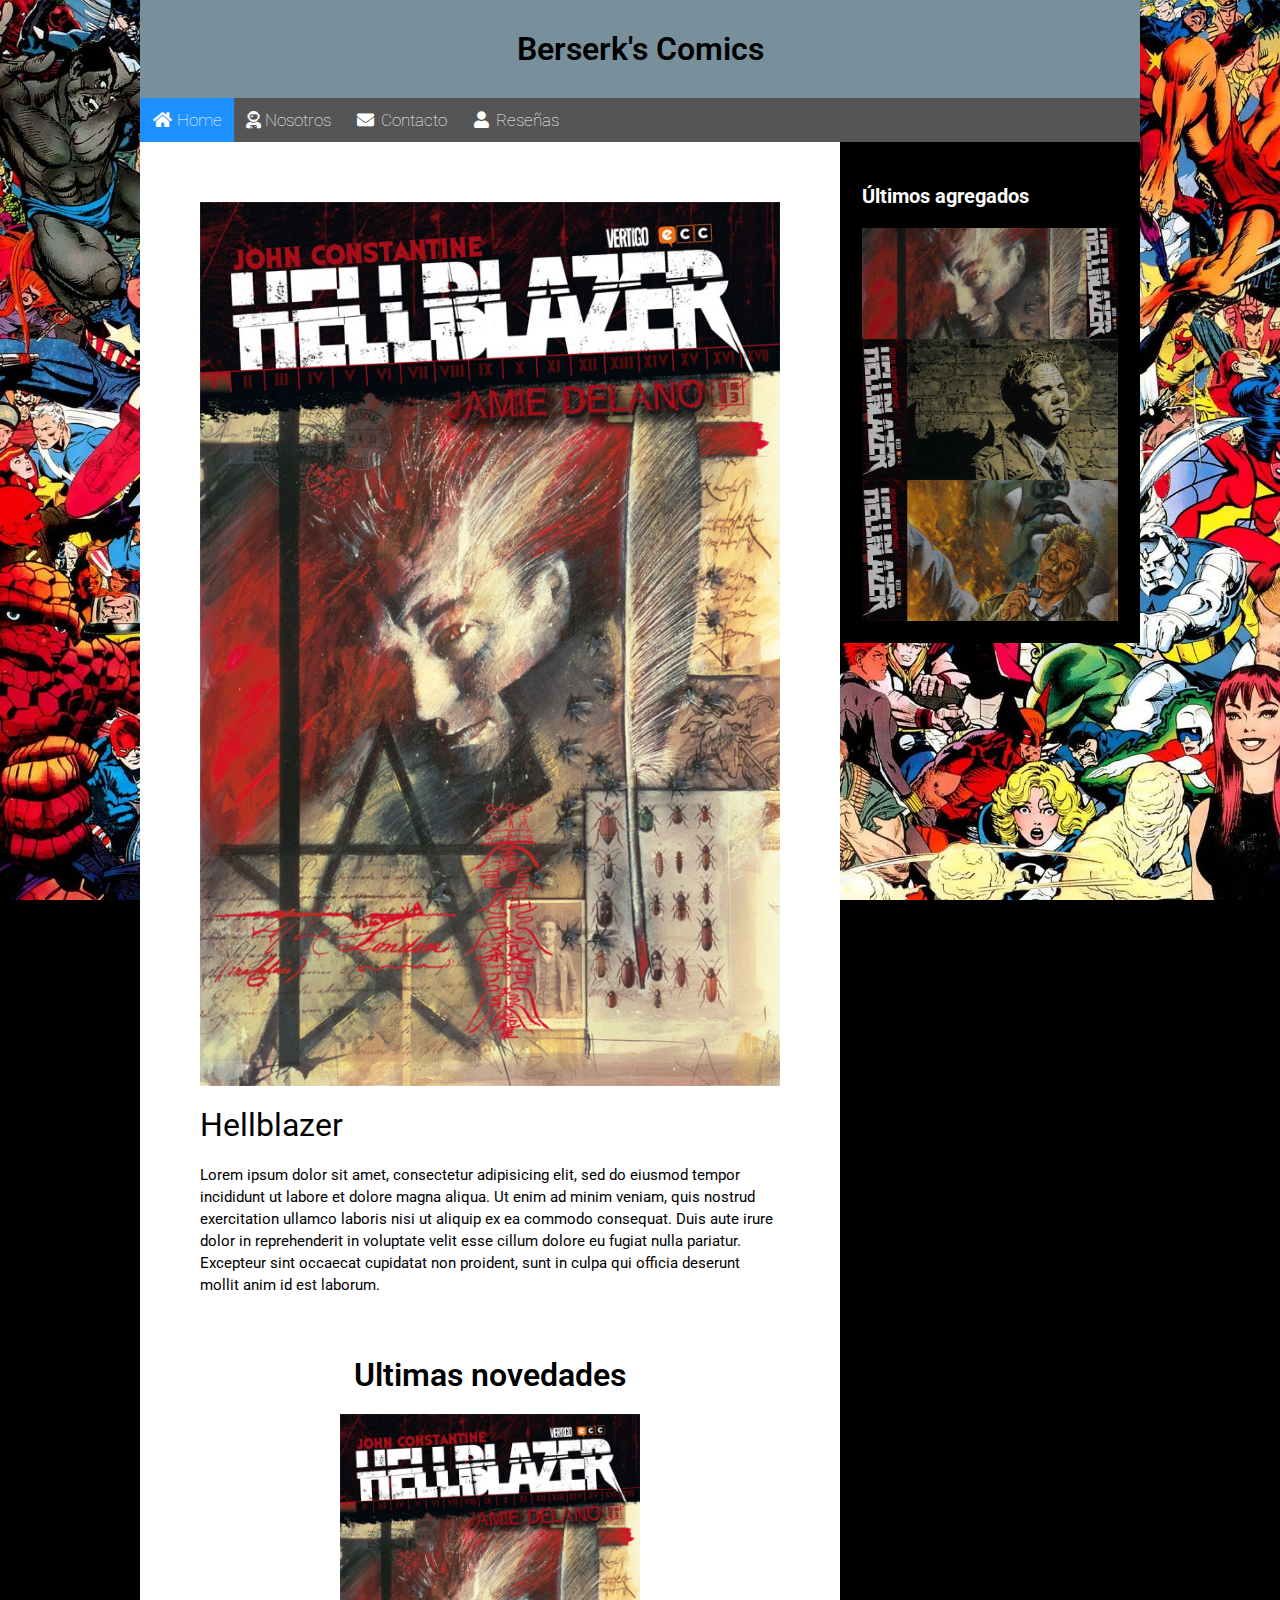
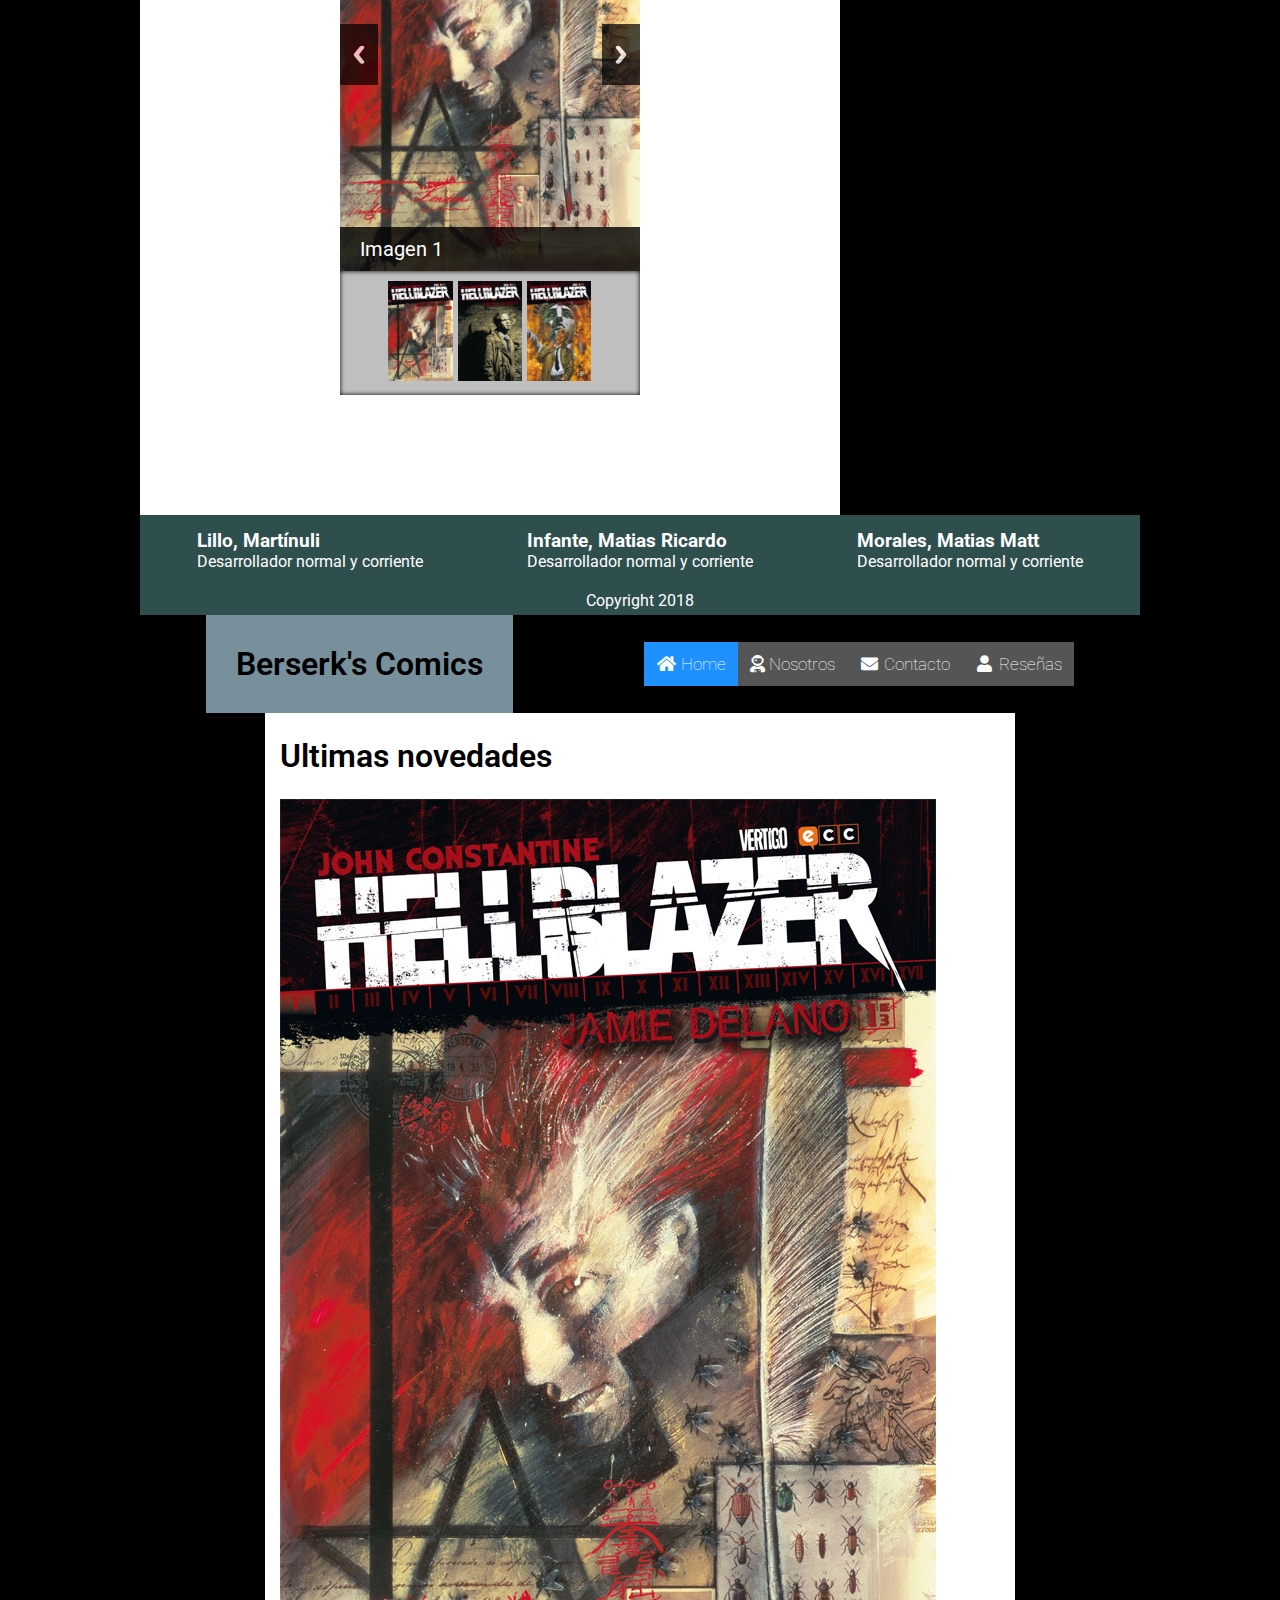
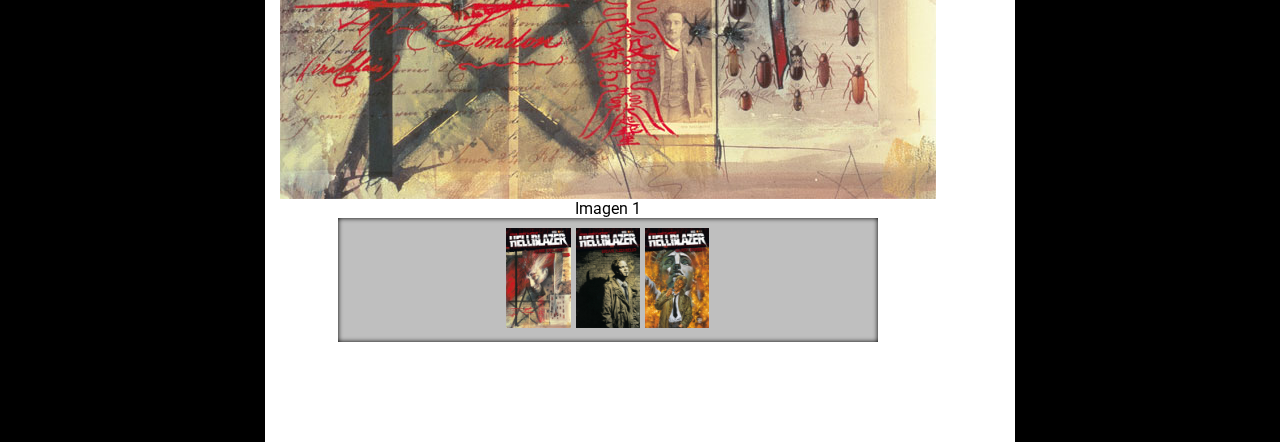
==== commit 2b2459be: "Merge pull request #2 from negrotech/master" ====
--- a/index.html
+++ b/index.html
@@ -10,6 +10,7 @@
         <script src="http://ajax.googleapis.com/ajax/libs/jquery/1.8.3/jquery.min.js"></script>
         <script src="js/responsiveslides.min.js"></script>
         <script src="js/slides.js"></script>	
+
         <title>Home - Berserk's Comics</title>
     </head>
     <!-- CUERPO --> 
@@ -102,6 +103,43 @@
                     <p>Copyright 2018</p>
                 </div>
             </footer>
+
+        <!--favicon-->
+        <link rel="icon" href="images/home.png">
+
+
+
+        <title>Home - Berserk's Comics</title>
+    </head>
+
+    <!-- CUERPO --> 
+
+    <body>
+        <div class="header">
+            <h1> Berserk's Comics </h1>
+        </div>
+        <div class="navbar" id="navbar">
+            <a class="active" href="#"><i class="fa fa-fw fa-home"></i> Home</a> 
+            <a href="about.html"><i class="fas fa-user-astronaut"></i> Nosotros</a> 
+            <a href="Contact.html"><i class="fa fa-fw fa-envelope"></i> Contacto</a> 
+            <a href="reseña.html"><i class="fa fa-fw fa-user"></i> Reseñas</a>
+        </div>
+
+        <div class="container">
+            <h1 class="my-3 left">Ultimas novedades</h1>
+            <div class="slides_container">
+                <ul class="rslides" id="novedades">
+                    <li><img src="images/1.jpg" alt=""><p class="texto">Imagen 1</p></li>
+                    <li><img src="images/2.jpg" alt=""><p class="texto">Imagen 2</p></li>
+                    <li><img src="images/3.jpg" alt=""><p class="texto">Imagen 3</p></li>
+                </ul>
+                <ul class="rslides_tabs" id="lista">
+                    <li><a href="#"><img src="images/1_tn.jpg" alt=""></a></li>
+                    <li><a href="#"><img src="images/2_tn.jpg" alt=""></a></li>
+                    <li><a href="#"><img src="images/3_tn.jpg" alt=""></a></li>
+                </ul>
+            </div>
+
         </div>
         <script src="js/topnav.js"></script>
 
--- a/css/estilo.css
+++ b/css/estilo.css
@@ -16,9 +16,11 @@
     background-attachment: fixed; 
     font-family:'Roboto', sans-serif;
 }
+
 h1{
     font-weight: 600;
 }
+
 /* Cabecera */
 .header{
     text-align: center;
@@ -28,6 +30,7 @@
     margin-right: auto;
 }
 /* Fin cabecera */
+
 .container{
     width: 75%;
     text-align: center;
@@ -37,10 +40,12 @@
     z-index: auto;
     padding-right: 15px;
     padding-left: 15px;
+
 }
 .left{
     text-align: left;
 }
+
 /* MENU */
 .navbar {
     background-color: #555;
@@ -173,11 +178,74 @@
 }
 /*Fin de footer*/
 /*Fin inicio de pagína*/
+
+/* Contenedor de About */
+
+.row:after {
+    content: "";
+    display: table;
+    clear: both;
+}
+
+
+/* ESTILOS PARA CARDS */
+.card {
+    box-shadow: 0 4px 8px 0 rgba(0, 0, 0, 0.2);
+    max-width: 300px;
+    margin: 15px;
+    text-align: center;
+    float: left;
+
+}
+
+.title {
+    color: grey;
+    font-size: 18px;
+}
+
+button {
+    border: none;
+    outline: 0;
+    display: inline-block;
+    padding: 8px;
+    color: white;
+    background-color: #000;
+    text-align: center;
+    cursor: pointer;
+    width: 100%;
+    font-size: 18px;
+}
+
+a {
+    text-decoration: none;
+    font-size: 22px;
+    color: black;
+}
+
+button:hover, a:hover {
+    opacity: 0.7;
+}
+
+
+/* On mouse-over, add a deeper shadow */
+.card:hover {
+    box-shadow: 0 8px 16px 0 rgba(0,0,0,0.2);
+}
+
+/* Add some padding inside the card container */
+.contenedor {
+    padding: 2px 16px;
+}
+
+
+
 /* FORMULARIO */
+
 .my-3{
     margin-bottom:24px;
     margin-top:24px;
 }
+
 label {
     display:block;
     margin-top:20px;
@@ -186,25 +254,30 @@
     font-size: 16px;
 }
 .formulario {
-    display:block;
-    margin:0 auto;
-    width:510px;
     color: darkslategray;
-
-}
+    background-color: #f2f2f2;
+    padding: 20px;
+    border-radius: 5px;
+
+}
+
 form {
     margin:0 auto;
-    width:400px;
+    width:100%;
 }
 
 input, textarea {
-    width:380px;
+    /*width:380px;*/
+    float: left;
+    width: 95%;
     height:27px;
     background:#FFF;
     border:2px solid violet;
+    border-radius: 3px;
     padding:10px;
-    margin-top:5px;
-    color:white;
+    margin-bottom: 10px;
+    color:darkblue;
+    resize: vertical;
 }
 
 textarea {
@@ -215,14 +288,26 @@
     width:85px;
     height:35px;
     border:none;
-    margin-top:20px;
+    margin-top:5px;
     cursor:pointer;
     margin-bottom: 20px;
-}
+    background-color: #4CAF50;
+    color:white;
+    border-radius: 5px;
+    padding: 10px;
+    font-weight: bold;
+    float:none;
+}
+
 .error{
     border:medium solid red;
 }
-.footer{
+
+/* Pie de pagina */
+footer{
+    background-color: darkslategrey;
+    color:white;
+    padding: 5px;
 
 }
 
@@ -236,16 +321,19 @@
 .rslides {
     margin: 0 auto 40px;
 }
+
 .centrar{
     display: flex;
     justify-content: center;
 }
+
 .slides_container {
     margin-bottom: 50px;
     position: relative;
     float: left;
     width: auto;
 }
+
 .slides {
     position: relative;
     list-style: none;
@@ -378,15 +466,16 @@
         top: 0;
         width: 100%;
     }
-
-}
+}
+
+
+
 @media screen and (min-width: 360px) {
     .static {
         position: fixed;
         top: 0;
         width: 100%;
     }
-
 }
 @media screen and (max-width: 360px) {
     .navbar a {
@@ -403,6 +492,15 @@
         margin-left: 0px;
         margin-right: 0px;
     }
+
+    input{
+        width: 90%;
+    }
+
+    textArea{
+        width: 90%;
+    }
+
 }
 
 @media screen and (max-width: 600px) {
@@ -413,6 +511,7 @@
         width: 100%;
     }
 }
+
 @media (max-width: 575.98px) {}
 @media (max-width: 767.98px) {
     .main {
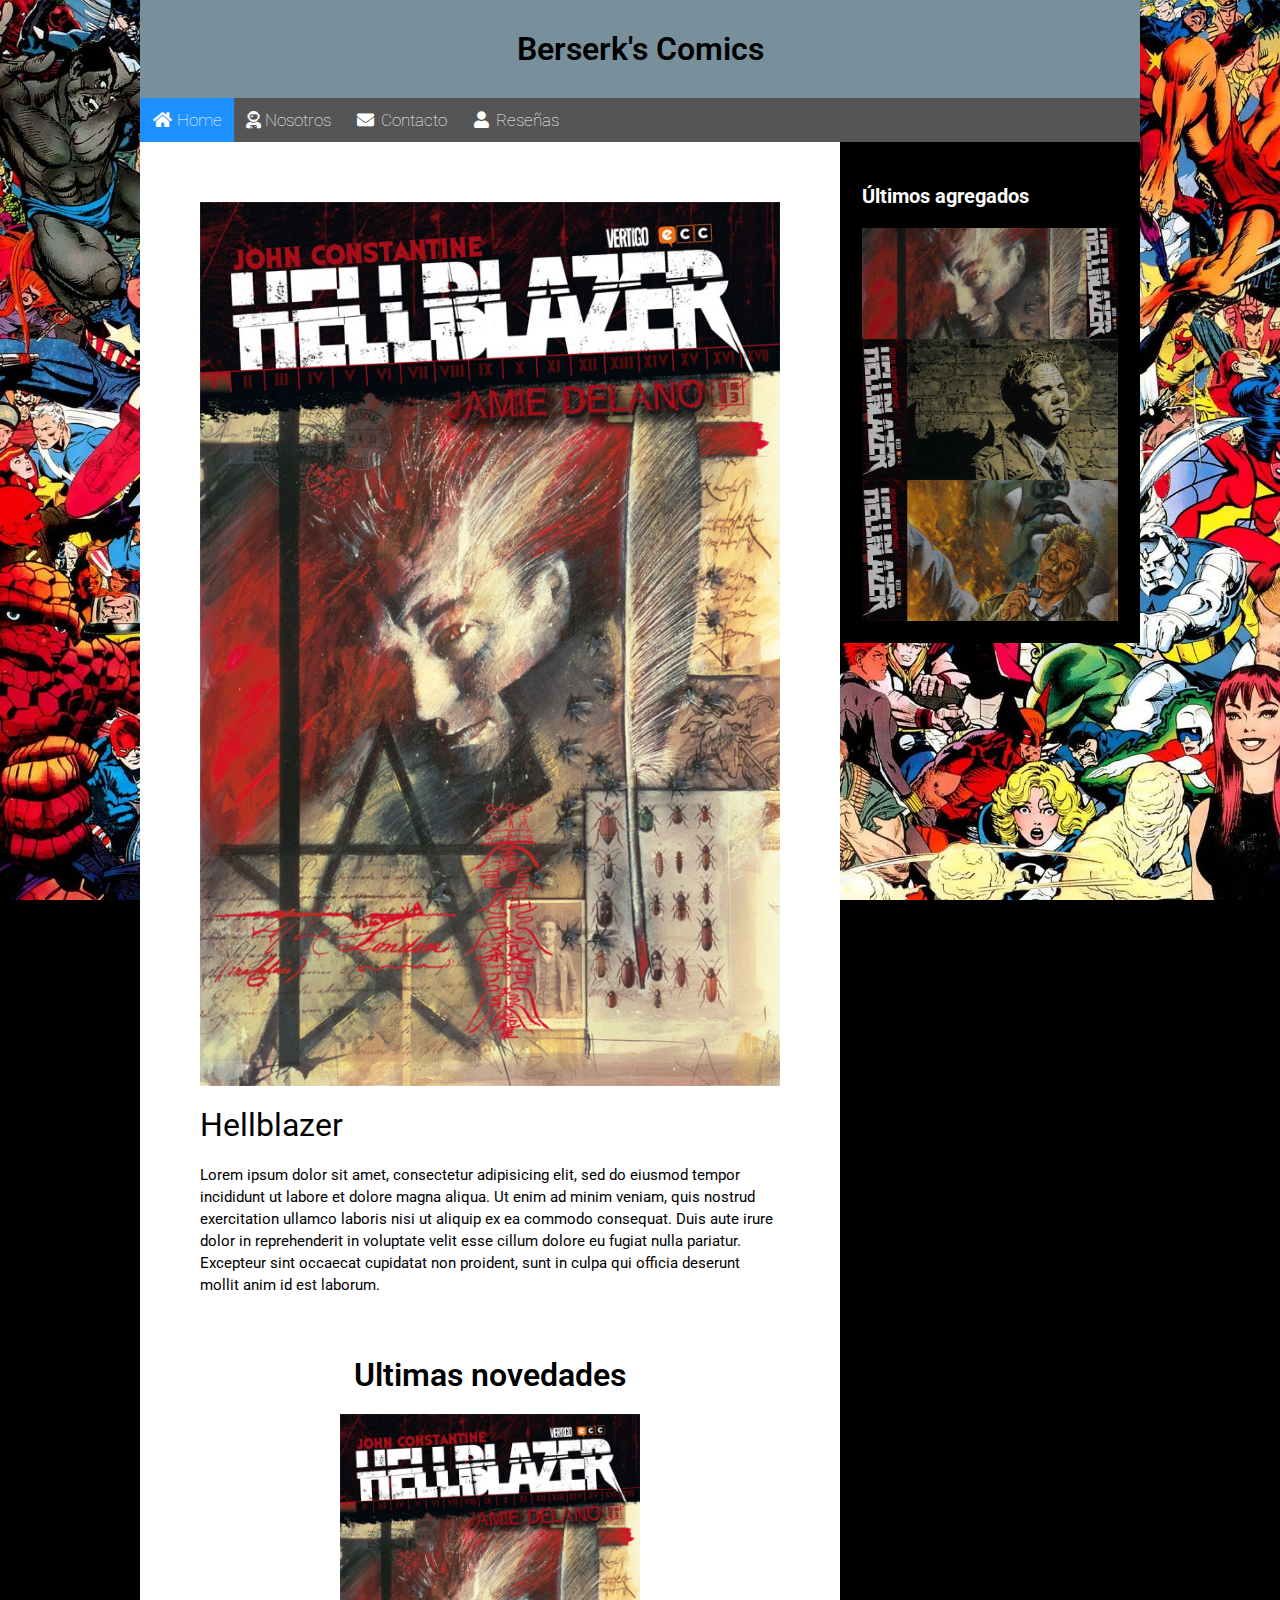
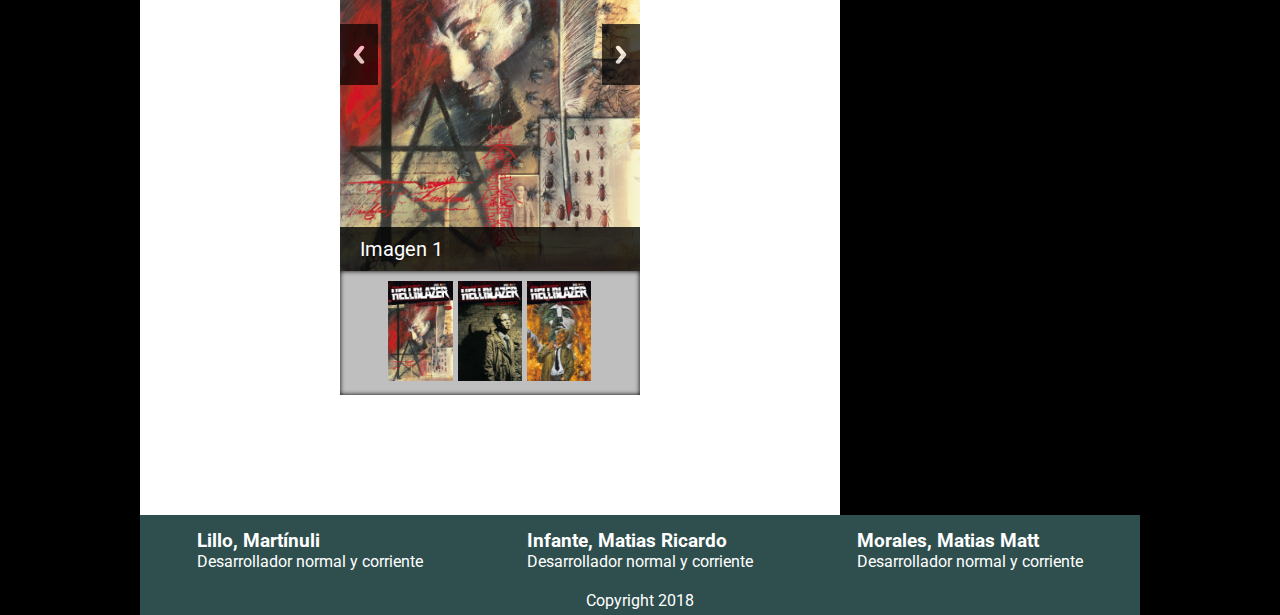
==== commit f1913a54: "Merge branch 'master' of https://github.com/matirinfante/Berserks-comics" ====
--- a/index.html
+++ b/index.html
@@ -10,7 +10,8 @@
         <script src="http://ajax.googleapis.com/ajax/libs/jquery/1.8.3/jquery.min.js"></script>
         <script src="js/responsiveslides.min.js"></script>
         <script src="js/slides.js"></script>	
-
+         <!--favicon-->
+        <link rel="icon" href="images/home.png">
         <title>Home - Berserk's Comics</title>
     </head>
     <!-- CUERPO --> 
@@ -39,7 +40,7 @@
                             quis nostrud exercitation ullamco laboris nisi ut aliquip ex ea commodo
                             consequat. Duis aute irure dolor in reprehenderit in voluptate velit esse
                             cillum dolore eu fugiat nulla pariatur. Excepteur sint occaecat cupidatat non
-                            proident, sunt in culpa qui officia deserunt mollit anim id est laborum.<p>
+                            proident, sunt in culpa qui officia deserunt mollit anim id est laborum.</p>
                     </div>
                 </article>
                 <div class="slides_contenedor">
@@ -103,45 +104,9 @@
                     <p>Copyright 2018</p>
                 </div>
             </footer>
-
+		</div>
         <!--favicon-->
         <link rel="icon" href="images/home.png">
+			</body>
 
-
-
-        <title>Home - Berserk's Comics</title>
-    </head>
-
-    <!-- CUERPO --> 
-
-    <body>
-        <div class="header">
-            <h1> Berserk's Comics </h1>
-        </div>
-        <div class="navbar" id="navbar">
-            <a class="active" href="#"><i class="fa fa-fw fa-home"></i> Home</a> 
-            <a href="about.html"><i class="fas fa-user-astronaut"></i> Nosotros</a> 
-            <a href="Contact.html"><i class="fa fa-fw fa-envelope"></i> Contacto</a> 
-            <a href="reseña.html"><i class="fa fa-fw fa-user"></i> Reseñas</a>
-        </div>
-
-        <div class="container">
-            <h1 class="my-3 left">Ultimas novedades</h1>
-            <div class="slides_container">
-                <ul class="rslides" id="novedades">
-                    <li><img src="images/1.jpg" alt=""><p class="texto">Imagen 1</p></li>
-                    <li><img src="images/2.jpg" alt=""><p class="texto">Imagen 2</p></li>
-                    <li><img src="images/3.jpg" alt=""><p class="texto">Imagen 3</p></li>
-                </ul>
-                <ul class="rslides_tabs" id="lista">
-                    <li><a href="#"><img src="images/1_tn.jpg" alt=""></a></li>
-                    <li><a href="#"><img src="images/2_tn.jpg" alt=""></a></li>
-                    <li><a href="#"><img src="images/3_tn.jpg" alt=""></a></li>
-                </ul>
-            </div>
-
-        </div>
-        <script src="js/topnav.js"></script>
-
-    </body>
 </html>
--- a/css/estilo.css
+++ b/css/estilo.css
@@ -134,7 +134,7 @@
 aside {
     width: 30%;
     /*background: #000;*/
-    
+
 }
 aside .contenedor-comics{
     padding: 22px;
@@ -256,7 +256,7 @@
 .formulario {
     color: darkslategray;
     background-color: #f2f2f2;
-    padding: 20px;
+    padding: 30px;
     border-radius: 5px;
 
 }
@@ -273,8 +273,10 @@
     height:27px;
     background:#FFF;
     border:2px solid violet;
-    border-radius: 3px;
-    padding:10px;
+    border-radius: 5px;
+    padding:20px;
+    padding-left: 15px;
+    padding-right: 15px;
     margin-bottom: 10px;
     color:darkblue;
     resize: vertical;
@@ -283,6 +285,20 @@
 textarea {
     height:150px;
 }
+
+.col-25{
+    float: left;
+    width: 20%;
+    margin-top: 6px;
+}
+
+.col-75{
+    float: left;
+    width: 80%;
+    margin-top: 6px;
+}
+
+
 
 #submit {
     width:85px;
@@ -493,13 +509,6 @@
         margin-right: 0px;
     }
 
-    input{
-        width: 90%;
-    }
-
-    textArea{
-        width: 90%;
-    }
 
 }
 
@@ -510,6 +519,19 @@
     .static{
         width: 100%;
     }
+    input{
+        width: 100%;
+        margin-top: 0;
+    }
+
+    textArea{
+        width: 100%;
+    }
+
+    .col-25,.col-75{
+        width: 100%;
+        margin-top: 0;
+    }
 }
 
 @media (max-width: 575.98px) {}
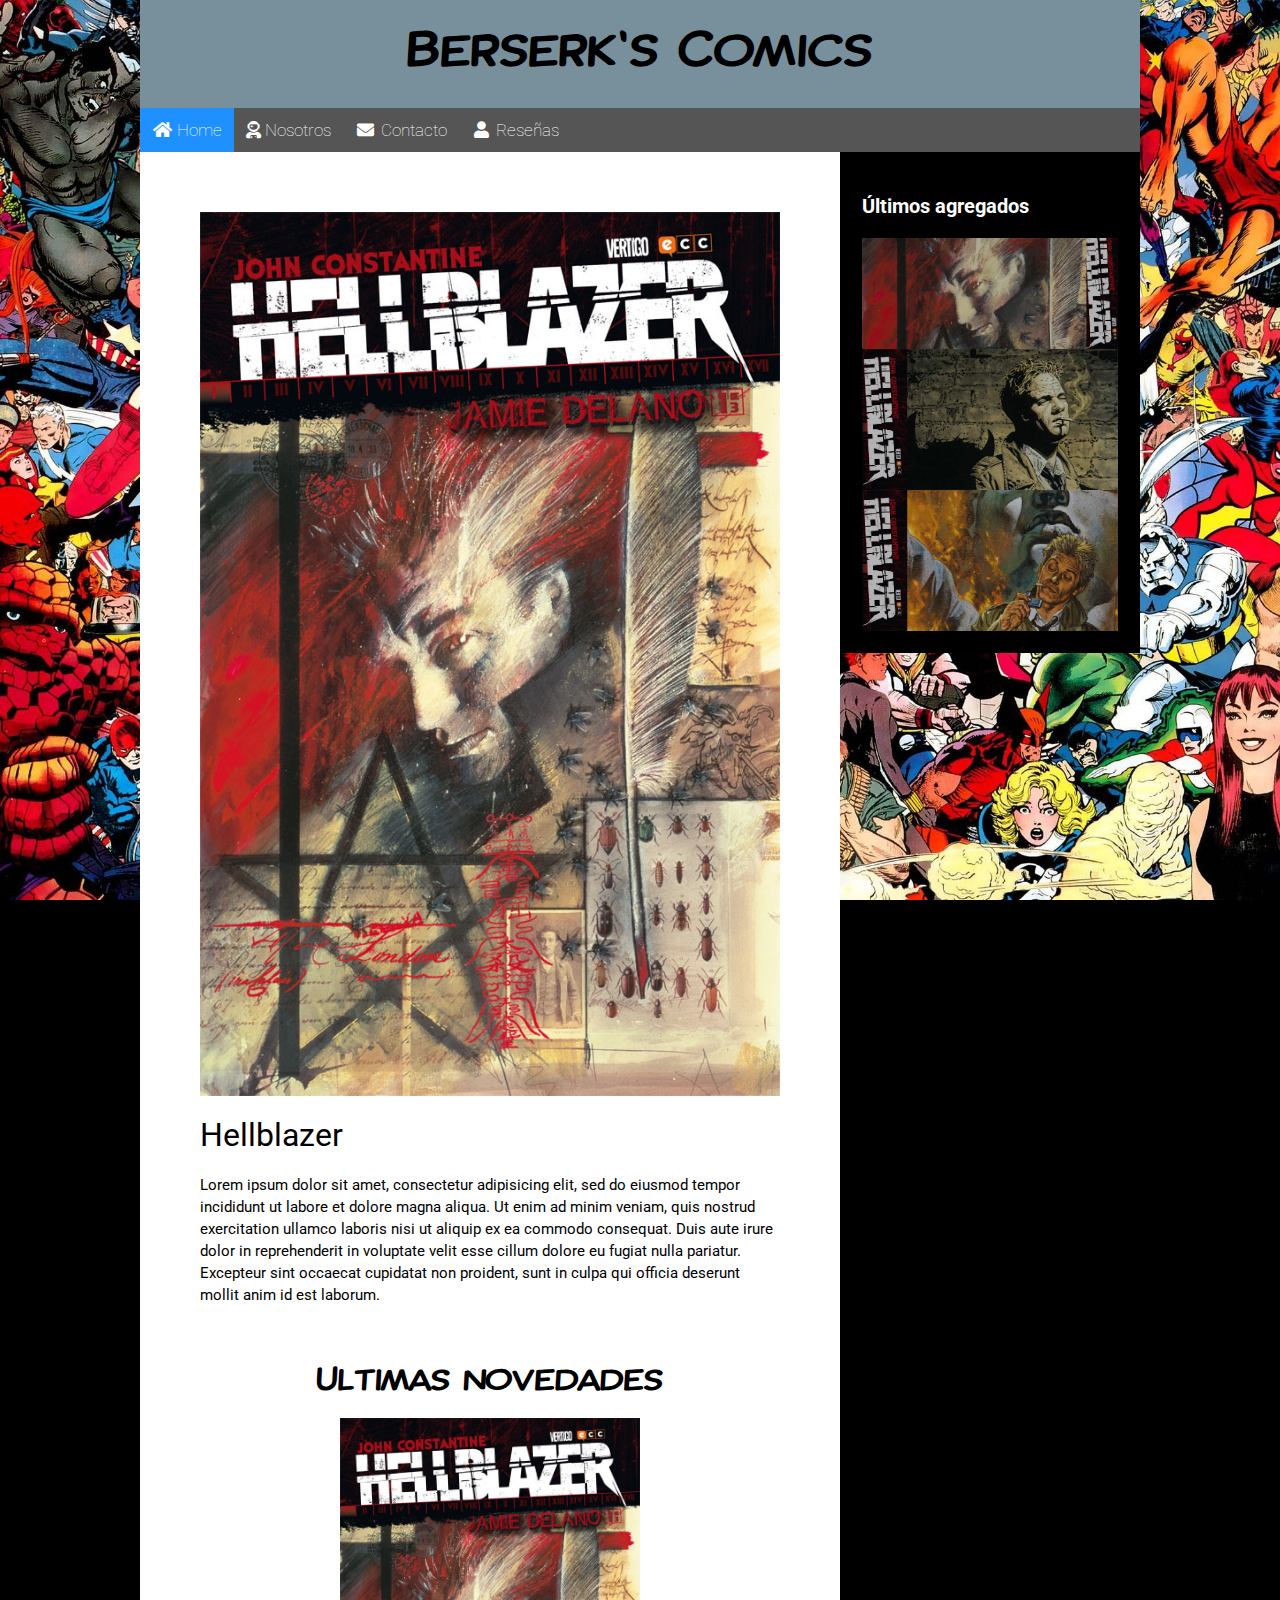
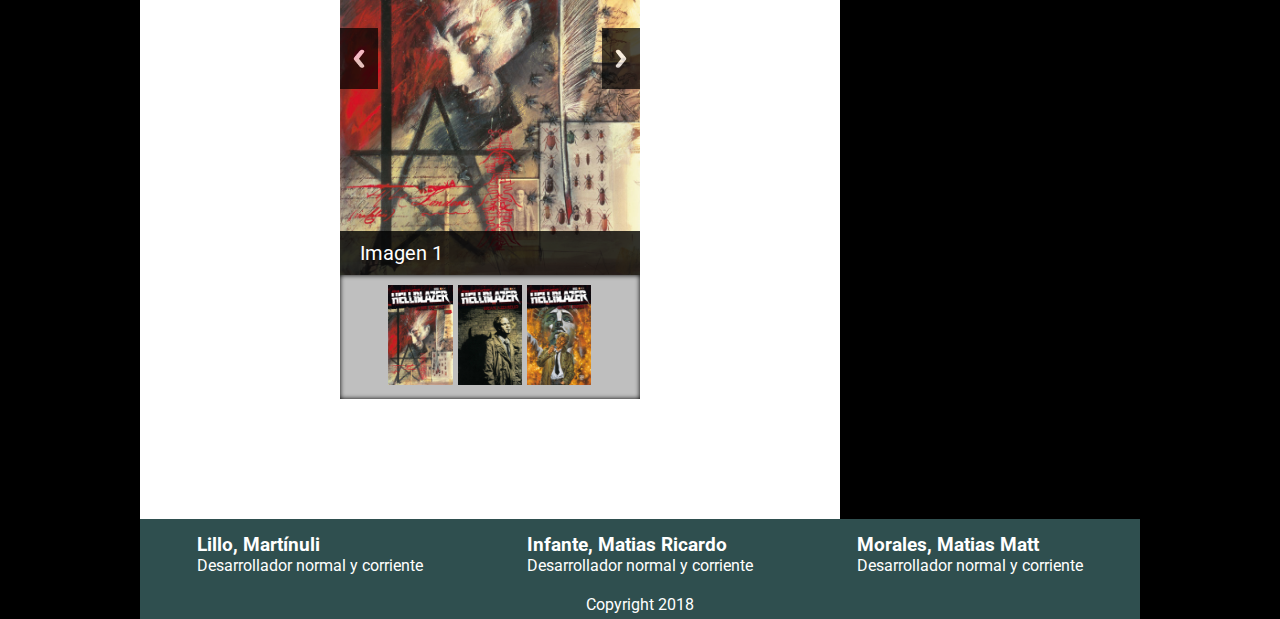
==== commit 97673cf5: "minor fixes" ====
--- a/index.html
+++ b/index.html
@@ -19,7 +19,7 @@
         <div class="contenedor-principal">
             <header>
                 <div class="header">
-                    <h1> Berserk's Comics </h1>
+                    <h1 class="titulo"> Berserk's Comics </h1>
                 </div>
                 <div class="navbar" id="navbar">
                     <a class="active" href="#"><i class="fa fa-fw fa-home"></i> Home</a> 
@@ -107,6 +107,7 @@
 		</div>
         <!--favicon-->
         <link rel="icon" href="images/home.png">
+		<script src="js/topnav.js" type="text/javascript"></script>
 			</body>
 
 </html>
--- a/css/estilo.css
+++ b/css/estilo.css
@@ -1,4 +1,8 @@
 @charset "utf-8";
+@font-face {
+	font-family: comic-ink;
+	src: url(../fonts/Comic-ink.otf);
+}
 /* CSS Document */
 *{
     margin: 0;
@@ -8,7 +12,10 @@
     -moz-box-sizing: border-box;
 
 }
-
+.titulo {
+	font-family: comic-ink;
+	font-size: 300%;
+}
 body{
     background: #263238;
     background: #000 url('../images/fondo.jpg');
@@ -234,7 +241,8 @@
 
 /* Add some padding inside the card container */
 .contenedor {
-    padding: 2px 16px;
+	width: 100%;
+	background: rgba(255,255,255,1.00);
 }
 
 
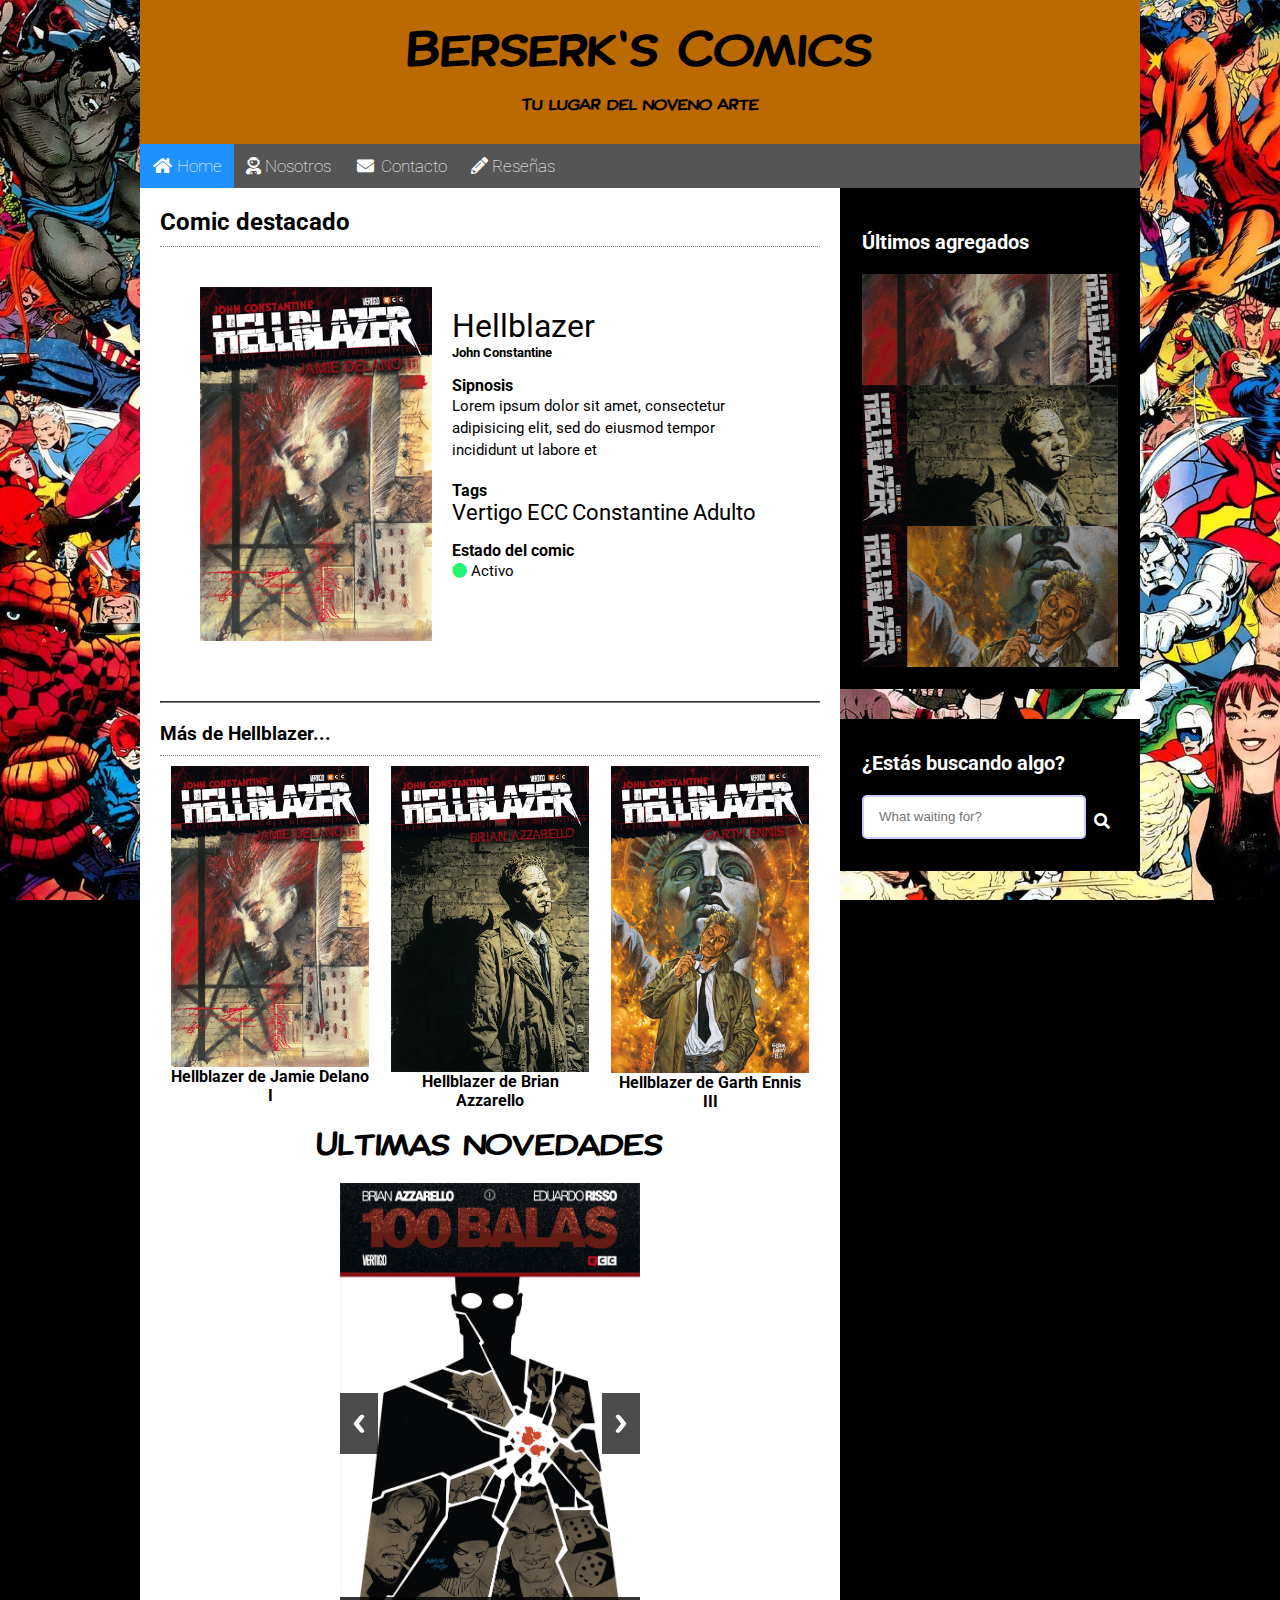
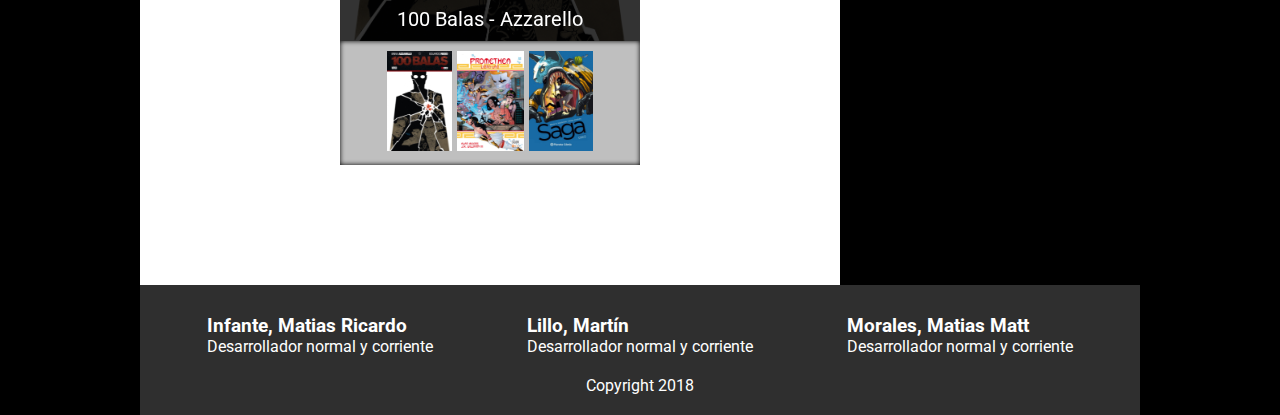
==== commit 8072391c: "fixes" ====
--- a/index.html
+++ b/index.html
@@ -1,5 +1,5 @@
 <!doctype html>
-<html>
+<html lang="es">
     <head>
         <meta charset="utf-8">
         <meta name="viewport" content="width=device-width, initial-scale=1.0">
@@ -10,7 +10,8 @@
         <script src="http://ajax.googleapis.com/ajax/libs/jquery/1.8.3/jquery.min.js"></script>
         <script src="js/responsiveslides.min.js"></script>
         <script src="js/slides.js"></script>	
-         <!--favicon-->
+
+        <!--favicon-->
         <link rel="icon" href="images/home.png">
         <title>Home - Berserk's Comics</title>
     </head>
@@ -20,42 +21,94 @@
             <header>
                 <div class="header">
                     <h1 class="titulo"> Berserk's Comics </h1>
+                    <h4 class="descripcion">Tu lugar del noveno arte</h4>
                 </div>
                 <div class="navbar" id="navbar">
-                    <a class="active" href="#"><i class="fa fa-fw fa-home"></i> Home</a> 
+                    <a class="active" href="index.html"><i class="fa fa-fw fa-home"></i> Home</a> 
                     <a href="about.html"><i class="fas fa-user-astronaut"></i> Nosotros</a> 
                     <a href="Contact.html"><i class="fa fa-fw fa-envelope"></i> Contacto</a> 
-                    <a href="reseña.html"><i class="fa fa-fw fa-user"></i> Reseñas</a>
+                    <a href="reseña.html"><i class="fas fa-pencil-alt"></i> Reseñas</a>
                 </div>
             </header>
             <section class="main">
+                <h2 class="titulo-2">Comic destacado</h2>
                 <article class="articulo">
                     <div class="portada">
                         <img src="images/1.jpg" alt="Todavia no lo leo">
                     </div>
-                    <h2>Hellblazer </h2>
-                    <div class="texto">
-                        <p class="parrafo">Lorem ipsum dolor sit amet, consectetur adipisicing elit, sed do eiusmod
-                            tempor incididunt ut labore et dolore magna aliqua. Ut enim ad minim veniam,
-                            quis nostrud exercitation ullamco laboris nisi ut aliquip ex ea commodo
-                            consequat. Duis aute irure dolor in reprehenderit in voluptate velit esse
-                            cillum dolore eu fugiat nulla pariatur. Excepteur sint occaecat cupidatat non
-                            proident, sunt in culpa qui officia deserunt mollit anim id est laborum.</p>
+                    <div class="contenido">
+                        <h2 class="titulo-portada">Hellblazer</h2>
+                        <h5 class="titulo-secundario">John Constantine</h5>
+                        <div class="texto">
+                            <h4>Sipnosis</h4>
+                            <p>
+                                Lorem ipsum dolor sit amet, consectetur adipisicing elit, sed do eiusmod tempor incididunt ut labore et 
+                            </p>
+                            <h4>Tags</h4>
+                            <div class="generos">
+                                <a class="btn" href="#">Vertigo</a>
+                                <a class="btn" href="#">ECC</a>
+                                <a class="btn" href="#">Constantine</a>
+                                <a class="btn" href="#">Adulto</a>
+                            </div>
+                            <div class="estado">
+                                <h4 class="titulo-estado">Estado del comic</h4>
+                                <p class="estado-resp"><span class="fas fa-circle"></span> Activo</p>
+                            </div>
+                        </div>
                     </div>
                 </article>
+                <hr class="divisor">
+                <h3 class="titulo-2">Más de Hellblazer...</h3>
+                <div class="articulos">
+                    <article>
+                        <div class="portada">
+                            <a href="#">
+                                <img src="images/1.jpg" alt="Todavia no lo leo">
+                            </a>
+
+                        </div>
+                        <div class="contenido">
+                            <h2 class="titulo-portada">Hellblazer de Jamie Delano I</h2>
+                        </div>
+                    </article>
+                    <article>
+                        <div class="portada">
+                            <a href="reseña.html">
+                                <img src="images/2.jpg" alt="Todavia no lo leo">
+                            </a>
+                        </div>
+                        <div class="contenido">
+                            <h2 class="titulo-portada">Hellblazer de Brian Azzarello </h2>
+                        </div>
+                    </article>
+                    <article>
+                        <div class="portada">                           
+                            <a href="#">
+                                <img src="images/3.jpg" alt="Todavia no lo leo">
+                            </a>
+
+                        </div>
+                        <div class="contenido">
+                            <h2 class="titulo-portada">Hellblazer de Garth Ennis III </h2>
+                        </div>
+                    </article>
+
+                </div>
+
                 <div class="slides_contenedor">
                     <h1 class="titulo">Ultimas novedades</h1>
                     <div class="centrar">
                         <div class="slides_container">
                             <ul class="rslides" id="novedades">
-                                <li><img src="images/1.jpg" alt=""><p class="texto">Imagen 1</p></li>
-                                <li><img src="images/2.jpg" alt=""><p class="texto">Imagen 2</p></li>
-                                <li><img src="images/3.jpg" alt=""><p class="texto">Imagen 3</p></li>
+                                <li><img src="images/100b.jpg" alt="cien balas"><p class="texto">100 Balas - Azzarello</p></li>
+                                <li><img src="images/p-1.jpg" alt="promethea"><p class="texto">Promethea I - Moore</p></li>
+                                <li><img src="images/saga1.jpg" alt="saga"><p class="texto">Saga vol. 5 - Vaughan</p></li>
                             </ul>
                             <ul class="rslides_tabs" id="lista">
-                                <li><a href="#"><img src="images/1_tn.jpg" alt=""></a></li>
-                                <li><a href="#"><img src="images/2_tn.jpg" alt=""></a></li>
-                                <li><a href="#"><img src="images/3_tn.jpg" alt=""></a></li>
+                                <li><a href="#"><img src="images/100b_tn.jpg" alt="cien balas tn"></a></li>
+                                <li><a href="#"><img src="images/p-1_tn.jpg" alt="promethea tn"></a></li>
+                                <li><a href="#"><img src="images/saga1_tn.jpg" alt="saga tn"></a></li>
                             </ul>
                         </div>
                     </div>
@@ -66,33 +119,43 @@
                     <h2>Últimos agregados</h2>
                     <article class="aside-articulo">
                         <div class="novedad">
-                            <img src="images/lateral1.jpg">
+                            <img src="images/lateral1.jpg" alt="hellblazer 1">
                         </div>
                     </article>
                     <article class="aside-articulo">
                         <div class="novedad">
 
-                            <img src="images/lateral2.jpg">
+                            <img src="images/lateral2.jpg" alt="hellblazer 2">
                         </div>
 
                     </article>
                     <article class="aside-articulo">
                         <div class="novedad">
 
-                            <img src="images/lateral3.jpg">
+                            <img src="images/lateral3.jpg" alt="hellblazer 3">
                         </div>
 
                     </article>
+                </div>
+                <div class="busqueda-comics">
+                    <h2>¿Estás buscando algo?</h2>
+
+                    <div class="busqueda">
+                        <form action="#" method="POST">
+                            <input type="text" id="busqueda" name="busqueda" placeholder="What waiting for?">
+                            <button type="submit"><i class="fas fa-search"></i></button>
+                        </form>
+                    </div>
                 </div>
             </aside>
             <footer>
                 <div class="autores">
                     <div class="autor">
-                        <h3>Lillo, Martínuli</h3>
+                        <h3>Infante, Matias Ricardo</h3>
                         <p class="subtitulo">Desarrollador normal y corriente</p>
                     </div>
                     <div class="autor">
-                        <h3>Infante, Matias Ricardo</h3>
+                        <h3>Lillo, Martín</h3>
                         <p class="subtitulo">Desarrollador normal y corriente</p>
                     </div>
                     <div class="autor">
@@ -104,10 +167,9 @@
                     <p>Copyright 2018</p>
                 </div>
             </footer>
-		</div>
+        </div>
         <!--favicon-->
         <link rel="icon" href="images/home.png">
-		<script src="js/topnav.js" type="text/javascript"></script>
-			</body>
-
+        <script src="js/topnav.js" type="text/javascript"></script>
+    </body>
 </html>
--- a/css/estilo.css
+++ b/css/estilo.css
@@ -1,7 +1,7 @@
 @charset "utf-8";
 @font-face {
-	font-family: comic-ink;
-	src: url(../fonts/Comic-ink.otf);
+    font-family: comic-ink;
+    src: url(../fonts/Comic-ink.otf);
 }
 /* CSS Document */
 *{
@@ -13,8 +13,12 @@
 
 }
 .titulo {
-	font-family: comic-ink;
-	font-size: 300%;
+    font-family: comic-ink;
+    font-size: 300%;	
+}
+.descripcion{
+    font-family: comic-ink;
+    padding-top: 20px;
 }
 body{
     background: #263238;
@@ -23,21 +27,18 @@
     background-attachment: fixed; 
     font-family:'Roboto', sans-serif;
 }
-
 h1{
     font-weight: 600;
 }
-
 /* Cabecera */
 .header{
     text-align: center;
-    background: #78909C;
+    background: rgba(187,105,1,1.00);
     padding: 30px;
     margin-left: auto;
     margin-right: auto;
 }
 /* Fin cabecera */
-
 .container{
     width: 75%;
     text-align: center;
@@ -47,12 +48,10 @@
     z-index: auto;
     padding-right: 15px;
     padding-left: 15px;
-
 }
 .left{
     text-align: left;
 }
-
 /* MENU */
 .navbar {
     background-color: #555;
@@ -117,75 +116,11 @@
     padding: 20px;
     width: 70%;
 }
-.main .articulo{
-    padding: 20px;
-    margin: 20px;
-}
-.main .articulo .portada{
-    margin-bottom: 20px;
-}
-.main .articulo .portada img{
-    width: 100%;
-    vertical-align: top;
-}
-.main .articulo h2{
-    margin-bottom: 20px;
-    font-weight: normal;
-    font-size: 32px;
-}
-.main .articulo p{
-    margin-bottom: 20px;
-    font-size :15px;
-    line-height: 22px;
-}
-aside {
-    width: 30%;
-    /*background: #000;*/
-
-}
-aside .contenedor-comics{
-    padding: 22px;
-    background: #000;
-}
-aside h2{
-    color:#fff;
-    font-size: 20px;
-    margin-bottom: 20px;
-    margin-top: 20px;
-}
-aside .aside-articulo{
-}
-aside .aside-articulo .novedad{
-    margin-bottom: 0;
-}
-aside .aside-articulo .novedad img{
-    width: 100%;
-    vertical-align: top;
-    opacity: 0.7;
-}
-aside .aside-articulo .novedad img:hover{
-    opacity: 1;
-}
-/*Inicio de footer*/
-footer{
-    width: 100%;
-    padding: 20px;
-    background: #2f2f2f;
-    color: #fff;
-}
-footer .autores{
-    display: flex;
-    flex-direction: row;
-    justify-content: space-around;
-    margin-bottom: 20px;
-    margin-top: 10px;
-}
-footer p{
-    text-align: center;
-}
-/*Fin de footer*/
-/*Fin inicio de pagína*/
-
+.about{
+    background: #fff;
+    padding: 26px;
+    width: 100%;
+}
 /* Contenedor de About */
 
 .row:after {
@@ -198,11 +133,8 @@
 /* ESTILOS PARA CARDS */
 .card {
     box-shadow: 0 4px 8px 0 rgba(0, 0, 0, 0.2);
-    max-width: 300px;
-    margin: 15px;
-    text-align: center;
-    float: left;
-
+    width: 30%;
+    text-align: center;
 }
 
 .title {
@@ -219,6 +151,192 @@
     background-color: #000;
     text-align: center;
     cursor: pointer;
+}
+.resenia{
+    background: #fff;
+    padding: 20px;
+    width: 100%;
+    font-weight: 200;
+    text-indent: 2em;
+    text-align: justify;
+}
+.img-resenia{
+    float: right;
+    width: 50%;
+    height: auto;
+    padding: 15px;
+}
+.titulo-2{
+    border-bottom: dotted grey thin;
+    padding-bottom: 10px;
+    width: 100%;
+    margin-bottom: 10px;
+}
+.main .articulo{
+    padding: 20px;
+    margin: 20px;
+    display: flex;
+    flex-direction: row;
+    flex-wrap: wrap;
+}
+.main .articulo .portada{
+    margin-bottom: 20px;
+    width: 40%;
+    /*    padding: 20px;*/
+
+}
+/*contenido*/
+.main .articulo .contenido{
+    width: 60%;
+    padding: 20px;
+}
+.fa-circle{
+    color:#22f672;
+}
+.main .articulo .contenido .titulo-portada{
+    margin-bottom: 0px;
+}
+.main .articulo .contenido .titulo-secundario{
+    margin-bottom: 16px;
+}
+.main .articulo .contenido .generos{
+    margin-bottom: 16px;
+}
+.main .articulo .contenido .texto h3{
+    margin-bottom: 12px;
+}
+/*fin contenido*/
+.main .articulo .portada img{
+    width: 100%;
+    vertical-align: top;
+}
+
+.main .articulo h2{
+    margin-bottom: 20px;
+    font-weight: normal;
+    font-size: 32px;
+}
+.main .articulo p{
+    margin-bottom: 20px;
+    font-size :15px;
+    line-height: 22px;
+}
+
+/*articulos*/
+.main .articulos{
+    width: 100%;
+    background: rgba(255,255,255,0.7);
+    display: flex;
+    flex-direction: row;
+    justify-content: space-around;
+}
+.main .articulos article{
+    width: 30%;
+}
+.main .articulos article h2{
+    font-size: 16px;
+    text-align: center;
+}
+.main .articulos article img{
+    width: 100%;
+    vertical-align: top;
+    opacity: 0.7;
+
+}
+.main .articulos article img{
+    opacity: 1;
+}
+
+.divisor{
+    margin-bottom: 20px;
+    border-color: grey;
+}
+/*fin de articulos*/
+aside {
+    width: 30%;
+    /*background: #000;*/
+}
+aside .busqueda-comics{
+    margin-top: 30px;
+    background: #000;
+    padding: 22px;
+    background: #000;
+
+}
+aside .busqueda-comics h2{
+    margin-top: 10px;
+}
+aside .busqueda form{
+    display: flex;
+    /*flex-direction: row;*/
+    justify-content: space-between;
+    margin: 0px;
+    width: 100%;
+}
+aside .busqueda input{
+    width: 90%;
+}
+aside .busqueda button{
+    background: none;
+    border: none;
+}
+aside .busqueda i{
+    color:#fff;
+    font-size: 16px;
+}
+
+aside h2{
+    color:#fff;
+    font-size: 20px;
+    margin-bottom: 20px;
+    margin-top: 20px;
+}
+aside .contenedor-comics{
+    padding: 22px;
+    background: #000;
+
+}
+aside h2{
+    color:#fff;
+    font-size: 20px;
+    margin-bottom: 20px;
+    margin-top: 20px;
+}
+aside .aside-articulo{
+}
+aside .aside-articulo .novedad{
+    margin-bottom: 0;
+}
+aside .aside-articulo .novedad img{
+    width: 100%;
+    vertical-align: top;
+    opacity: 0.7;
+}
+aside .aside-articulo .novedad img:hover{
+    opacity: 1;
+}
+/*Inicio de footer*/
+footer{
+    width: 100%;
+    padding: 20px;
+    background: #2f2f2f;
+    color: #fff;
+}
+footer .autores{
+    display: flex;
+    flex-direction: row;
+    justify-content: space-around;
+    margin-bottom: 20px;
+    margin-top: 10px;
+}
+footer p{
+    text-align: center;
+}
+/*Fin de footer*/
+/*pagina contacto*/
+.contacto{
+    background: #fff;
+    padding: 20px;
     width: 100%;
     font-size: 18px;
 }
@@ -233,7 +351,75 @@
     opacity: 0.7;
 }
 
-
+/*ABOUT*/
+.contenedor-cartas{
+    padding: 20px;
+    display: flex;
+    flex-direction: row;
+    justify-content: space-around;
+}
+.about .card {
+    box-shadow: 0 4px 8px 0 rgba(0, 0, 0, 0.2);
+    width: 30%;
+    margin: 15px;
+    text-align: center;
+    padding-bottom: 16px;
+
+}
+.about .card .white{
+    color:#000;
+}
+.about .card .redes a{
+    transition: all 0.25s ease;   
+
+}
+.about .card .redes a:hover{
+    color:steelblue;
+}
+.about .card .titulo-card{
+    font-size: 24px;
+    margin-top: 15px;
+}
+.about .card .parrafo-titulo {
+    color: grey;
+    font-size: 15px;
+}
+.about .card .uni{
+    font-family: "Roboto";
+    font-weight: 300;
+}
+.about .titulo-about{
+    text-align: center;
+    margin: 20px 0;
+    font-size: 34px;
+}
+.about .martin{
+    order:2;
+}
+.about .matt{
+    order:1;
+}
+.about .matias{
+    order:3;
+}
+.about .btn-contactar {
+    border-radius: 5px;
+    display: inline-block;
+    padding: 8px;
+    color: white;
+    background-color: #000;
+    text-align: center;
+    cursor: pointer;
+    margin: 10px 0;
+    border: 1px solid rgba(255,255,255,0);
+    border-radius: 5px;
+}
+.btn-contactar:hover{
+    background-color: #fff;
+    color: #000;
+    border: 1px solid #000;
+}
+/*fin about*/
 /* On mouse-over, add a deeper shadow */
 .card:hover {
     box-shadow: 0 8px 16px 0 rgba(0,0,0,0.2);
@@ -241,19 +427,22 @@
 
 /* Add some padding inside the card container */
 .contenedor {
-	width: 100%;
-	background: rgba(255,255,255,1.00);
-}
-
-
-
+    width: 100%;
+    background: rgba(255,255,255,1.00);
+}
+/*fin pagina contacto*/
+/*Fin inicio de pagína*/
 /* FORMULARIO */
-
+.contacto .titulo{
+    text-align: center;
+    font-size: 32px;
+    margin-top: 20px;
+    margin-bottom: 20px;
+}
 .my-3{
     margin-bottom:24px;
     margin-top:24px;
 }
-
 label {
     display:block;
     margin-top:20px;
@@ -268,19 +457,23 @@
     border-radius: 5px;
 
 }
-
 form {
     margin:0 auto;
+    width:70%;
+}
+.formulario .titulo{
+    font-family: "Roboto",sans-serif;
+    text-align: center;
+    font-size: 32px;
+    margin-top: 20px;
+    margin-bottom: 20px;
+    color:#000;
+}
+input, textarea {
     width:100%;
-}
-
-input, textarea {
-    /*width:380px;*/
-    float: left;
-    width: 95%;
     height:27px;
     background:#FFF;
-    border:2px solid violet;
+    border:2px solid rgba(153, 153, 255,0.5);
     border-radius: 5px;
     padding:20px;
     padding-left: 15px;
@@ -288,10 +481,32 @@
     margin-bottom: 10px;
     color:darkblue;
     resize: vertical;
+
+}
+.contacto .btn{
+    margin: auto;
+    display: block;
+    padding: 0 16px ;
+    color:white;
+    font-size: 16px;
+    border: none;
+    background: #f6222b;
+}
+.contacto .btn:hover{
+    background: #9f1218;    
+    color:#fff;
+}
+.resenia{
+    padding:34px;
 }
 
 textarea {
     height:150px;
+    max-height: 400px;
+    min-height: 150px;
+    width: 100%;
+    max-width: 100%;
+    min-width: 100%;
 }
 
 .col-25{
@@ -312,29 +527,21 @@
     width:85px;
     height:35px;
     border:none;
-    margin-top:5px;
+    margin-top:20px;
     cursor:pointer;
     margin-bottom: 20px;
-    background-color: #4CAF50;
+    background-color: dodgerblue;
     color:white;
     border-radius: 5px;
     padding: 10px;
     font-weight: bold;
+    margin-left: 35%;
     float:none;
 }
-
 .error{
     border:medium solid red;
 }
 
-/* Pie de pagina */
-footer{
-    background-color: darkslategrey;
-    color:white;
-    padding: 5px;
-
-}
-
 /* Slides */
 .slides_contenedor .titulo{
     text-align: center;
@@ -345,19 +552,16 @@
 .rslides {
     margin: 0 auto 40px;
 }
-
 .centrar{
     display: flex;
     justify-content: center;
 }
-
 .slides_container {
     margin-bottom: 50px;
     position: relative;
     float: left;
     width: auto;
 }
-
 .slides {
     position: relative;
     list-style: none;
@@ -398,6 +602,7 @@
     padding: 10px 20px;
     margin: 0;
     max-width: none;
+    text-align: center;
 }
 
 .slides_nav {
@@ -490,16 +695,7 @@
         top: 0;
         width: 100%;
     }
-}
-
-
-
-@media screen and (min-width: 360px) {
-    .static {
-        position: fixed;
-        top: 0;
-        width: 100%;
-    }
+
 }
 @media screen and (max-width: 360px) {
     .navbar a {
@@ -516,17 +712,71 @@
         margin-left: 0px;
         margin-right: 0px;
     }
-
-
-}
-
-@media screen and (max-width: 600px) {
+    footer .autores{
+        flex-direction: column;
+        align-items: center;
+
+    }
+    footer .autores .autor{
+        margin-bottom: 10px;
+        margin-top:10px;
+    }
+    .main .articulo .contenido{ 
+        padding:0px;
+    }
+    .main .articulo .contenido p{ 
+        text-align: left;
+    }
+    .main .articulos{
+        padding: 10px;
+    }
+    .main .articulos article{
+        width: 100%;
+        margin: 20px 0;
+    }
+    .img-resenia{
+        width: 100%;
+    }
+
+}
+
+@media (max-width: 575.98px) {
+    .main .articulos{
+        flex-wrap: wrap;
+    }
+    /*    .main .articulos article{
+            width: 50%;
+            margin: 0 16px;
+        }*/
+
     .callbacks_nav {
         top: 47%;
     }
     .static{
         width: 100%;
     }
+
+    .main .articulo .contenido{
+        width: 100%;
+    }
+    .main .articulo .portada {
+        padding-right: 0px;
+        padding-left: 0px;
+        width: 100%;
+    }
+    .main .articulo .contenido .estado p{ 
+        text-align: left;
+    }
+    footer .autores{
+        flex-direction: column;
+        align-items: center;
+
+    }
+    footer .autores .autor{
+        margin-bottom: 10px;
+        margin-top:10px;
+    }
+
     input{
         width: 100%;
         margin-top: 0;
@@ -540,9 +790,15 @@
         width: 100%;
         margin-top: 0;
     }
-}
-
-@media (max-width: 575.98px) {}
+    .img-resenia{
+        width: 100%;
+    }
+    .about .contenedor-cartas .card{
+        width: 100%;
+    }
+}
+
+
 @media (max-width: 767.98px) {
     .main {
         width: 100%;
@@ -555,9 +811,60 @@
         width: 100%;
         flex-direction: row;
     }
-
-}
-
-@media (max-width: 991.98px) {}
+    .main .articulo .portada {
+        padding: 0px;
+        width: 100%;
+    }
+    .main .articulo .portada {
+        padding-right: 0px;
+        padding-left: 0px;
+        width: 100%;
+    }
+    .main .articulo .contenido{ 
+        padding:0px;
+        width: 100%;
+    }
+
+    .main .articulo .contenido p{ 
+        text-align: left;
+    }
+    .main .articulo .contenido .titulo-portada{
+        text-align: center;
+        font-weight: 600;
+        margin-bottom: 10px;
+    }
+    .about .contenedor-cartas .card{
+        width: 50%;
+    }
+}
+@media (max-width:578px){
+    aside{
+        width: 100%;
+        height: auto;
+    }
+    .main{
+        width: 100%;
+    }
+    .navbar{
+        width: 100%;
+    }
+    .about .contenedor-cartas{
+        flex-wrap: wrap;
+        padding: 0px;
+        flex-direction: row;
+    }
+    .about .contenedor-cartas .card{
+        margin: 0px;
+        padding: 0px;
+        width: 100%;
+    }
+
+}
+@media (max-width: 991.98px) {
+    .main .articulo .portada{
+        padding: 0;
+    }
+
+}
 
 @media (max-width: 1199.98px) {}
--- a/css/responsiveslides.css
+++ b/css/responsiveslides.css
@@ -1,33 +1,33 @@
 /*! http://responsiveslides.com v1.55 by @viljamis */
 
 .rslides {
-    position: relative;
-    list-style: none;
-    overflow: hidden;
-    width: 100%;
-    padding: 0;
-    margin: 0;
-}
+  position: relative;
+  list-style: none;
+  overflow: hidden;
+  width: 100%;
+  padding: 0;
+  margin: 0;
+  }
 
 .rslides li {
-    -webkit-backface-visibility: hidden;
-    position: absolute;
-    display: none;
-    width: 100%;
-    left: 0;
-    top: 0;
-}
+  -webkit-backface-visibility: hidden;
+  position: absolute;
+  display: none;
+  width: 100%;
+  left: 0;
+  top: 0;
+  }
 
 .rslides li:first-child {
-    position: relative;
-    display: block;
-    float: left;
-}
+  position: relative;
+  display: block;
+  float: left;
+  }
 
 .rslides img {
-    display: block;
-    height: auto;
-    float: left;
-    width: 100%;
-    border: 0;
-}
+  display: block;
+  height: auto;
+  float: left;
+  width: 100%;
+  border: 0;
+  }
